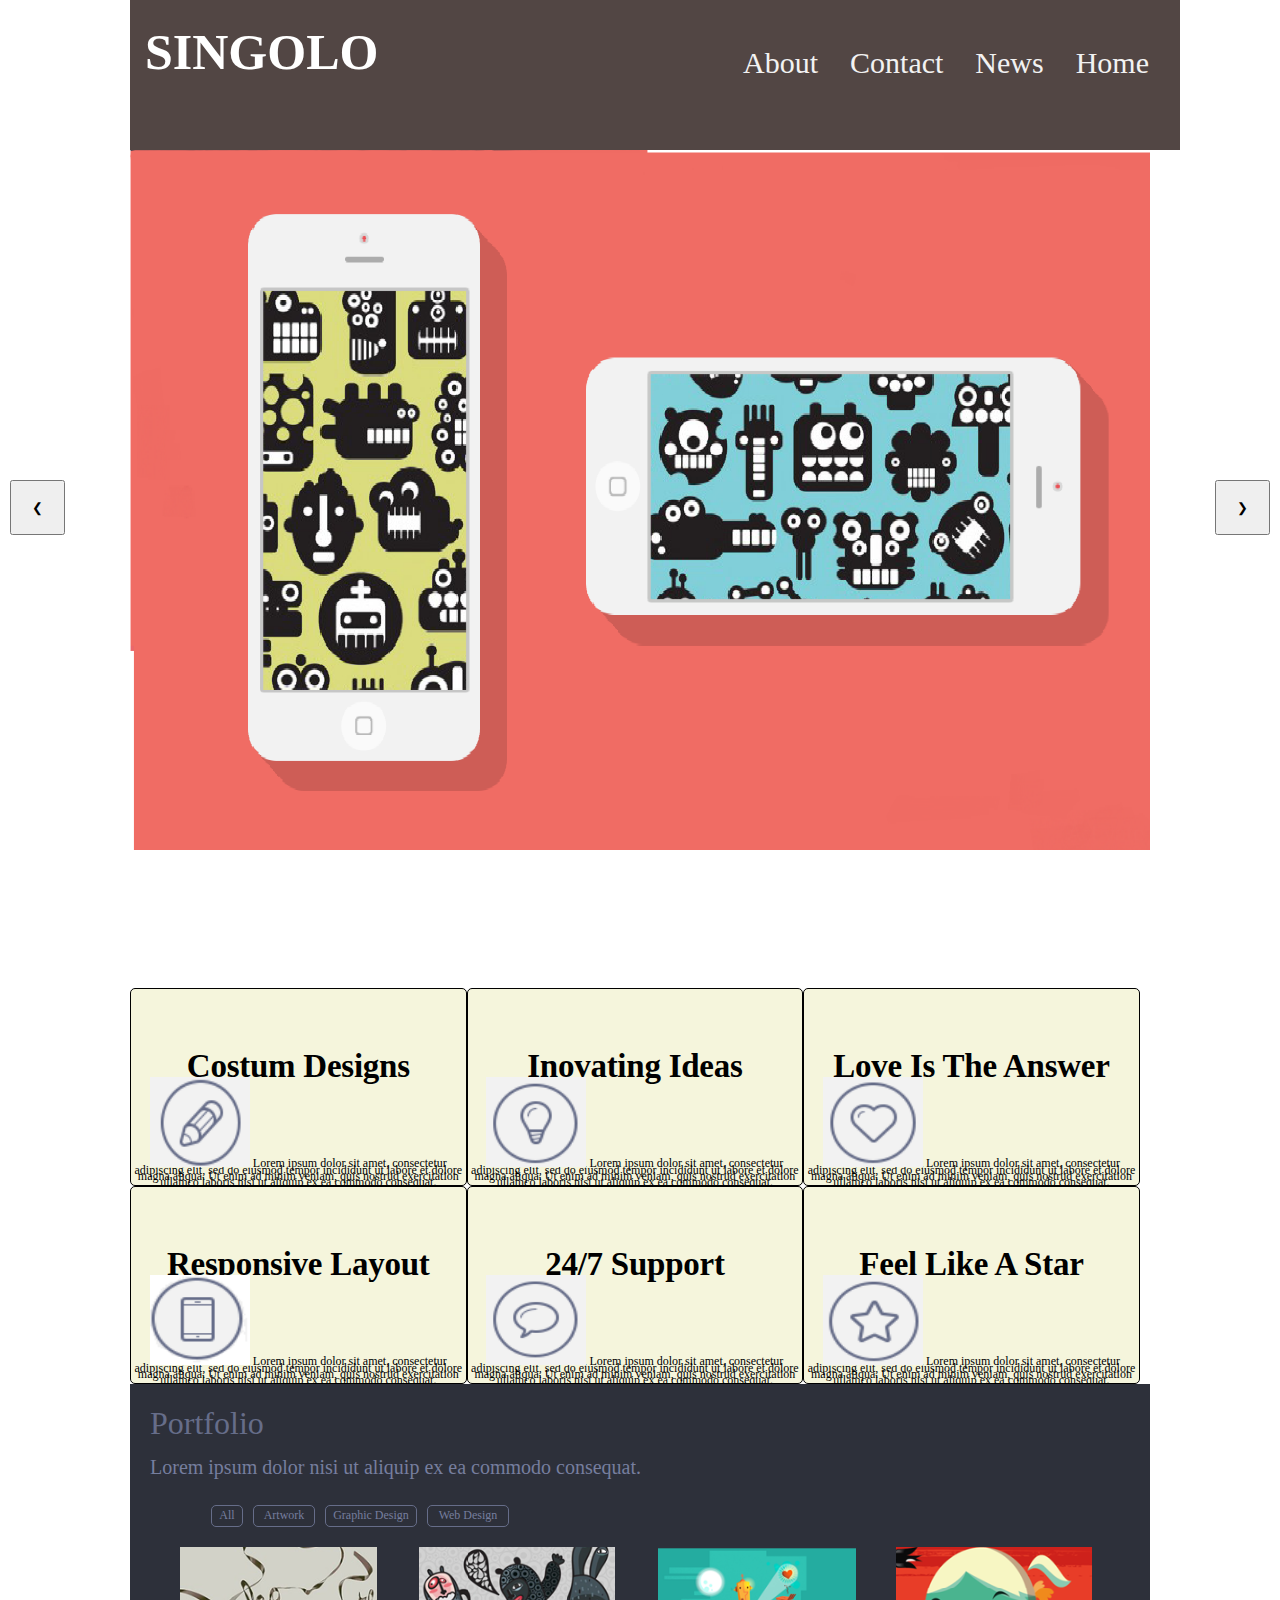
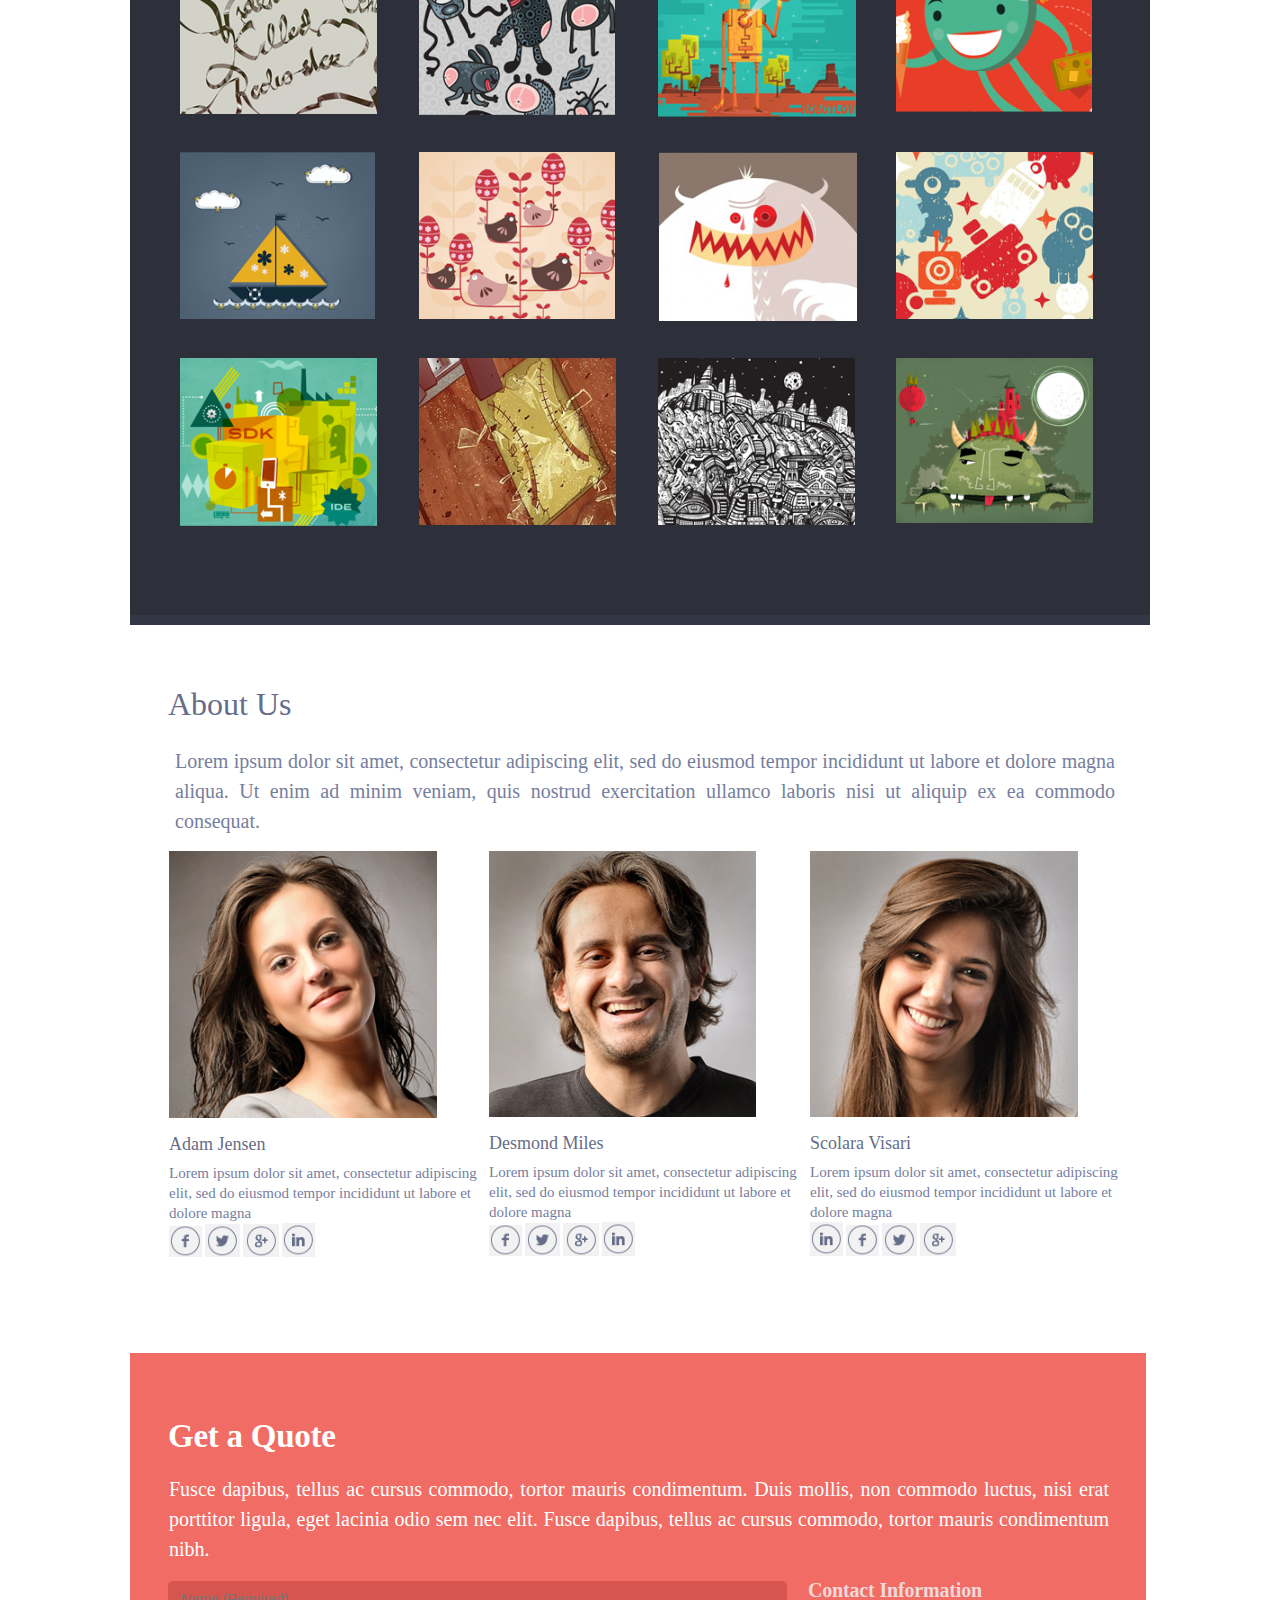
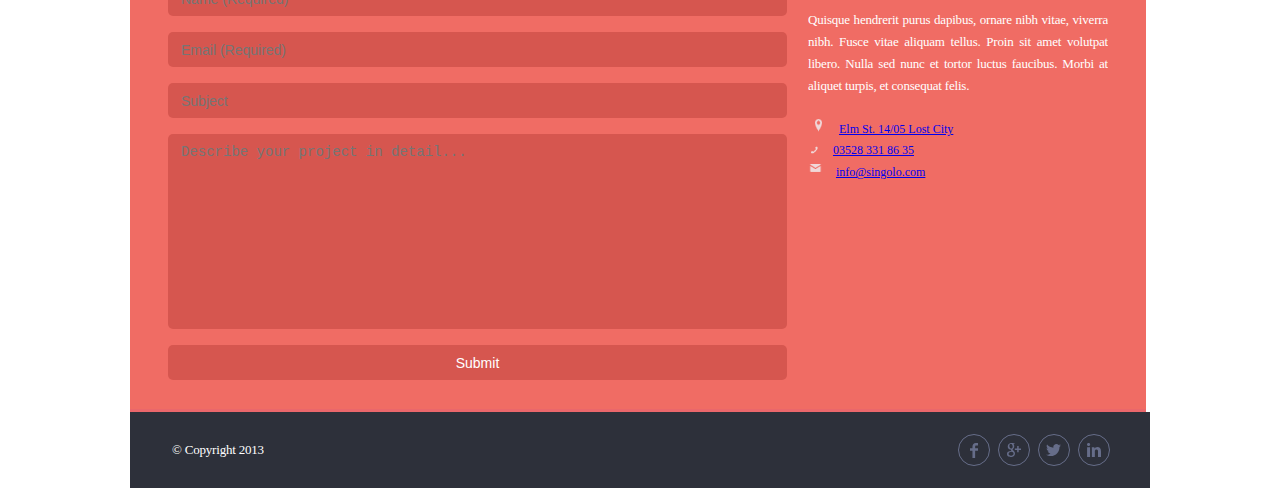
==== index.html @ 3df2d9da "added a singolo3 html and css , and combined all 3" ====
<!DOCTYPE>
<html>
<head>
    <meta charset ="utf-8">
    <link rel="stylesheet" type="text/css" href="styles.css">
</head>
<body>
    <!------------------------------------------------singolo1 html------------------------------------------------------------------->
    <div id="topnav">
        <h1 class="singolo"> SINGOLO</h1>
        <a href="#home">Home</a>
        <a href="#news">News</a>
        <a href="#contact">Contact</a>
        <a href="#about">About</a>
      </div>

      <div id="pic1">
          <img src="assets/Untitled.png" alt="pic1">
      </div>

    </div>


     <button class="left" >&#10094; </button>
     <button class="right" >&#10095; </button>

     <p>
        <h1>Our Services</h1>
        <h3>Lorem ipsum dolor sit amet, consectetur adipiscing elit, sed do eiusmod tempor incididunt ut labore et dolore magna Lorem ipsum dolor sit amet, consectetur adipiscing elit, sed do eiusmod tempor incididunt ut labore et dolore magna aliqua. Ut enim ad minim veniam, quis nostrud exercitation ullamco laboris nisi ut aliquip ex ea commodo consequat. Duis aute irure dolor in reprehenderit in voluptate velit esse cillum dolore eu fugiat nulla pariatur. Excepteur sint occaecat cupidatat non proident, sunt in culpa qui officia deserunt mollit anim id est laborum.aliqua.</h3>
     </p>
     <div class="grid">

        <div class="box a" id="boxa">

            <h2>  Costum Designs</h2>

            <p id="test"> <img src="assets/custom.png" alt="a" class="abc"> Lorem ipsum dolor sit amet, consectetur adipiscing elit, sed do eiusmod tempor incididunt ut labore et dolore magna aliqua. Ut enim ad minim veniam, quis nostrud exercitation ullamco laboris nisi ut aliquip ex ea commodo consequat. </p>

         </div>

        <div class="box b" id="boxb">

            <h2>Inovating Ideas</h2>
            <p> <img src="assets/inovative.png" alt="b"> Lorem ipsum dolor sit amet, consectetur adipiscing elit, sed do eiusmod tempor incididunt ut labore et dolore magna aliqua. Ut enim ad minim veniam, quis nostrud exercitation ullamco laboris nisi ut aliquip ex ea commodo consequat.</p>

        </div>

        <div class="box c" id="boxc">

            <h2>Love Is The Answer</h2>
            <p> <img src="assets/loveIsTheAnswer.png" alt="c"> Lorem ipsum dolor sit amet, consectetur adipiscing elit, sed do eiusmod tempor incididunt ut labore et dolore magna aliqua. Ut enim ad minim veniam, quis nostrud exercitation ullamco laboris nisi ut aliquip ex ea commodo consequat.</p>

        </div>

        <div class="box d" id="boxd">

            <h2>Responsive Layout</h2>
            <p> <img src="assets/responsive.png" alt="d"> Lorem ipsum dolor sit amet, consectetur adipiscing elit, sed do eiusmod tempor incididunt ut labore et dolore magna aliqua. Ut enim ad minim veniam, quis nostrud exercitation ullamco laboris nisi ut aliquip ex ea commodo consequat.</p>

        </div>

        <div class="box e" id="boxe">

            <h2>24/7 Support</h2>
            <p> <img src="assets/support.png" alt="e"> Lorem ipsum dolor sit amet, consectetur adipiscing elit, sed do eiusmod tempor incididunt ut labore et dolore magna aliqua. Ut enim ad minim veniam, quis nostrud exercitation ullamco laboris nisi ut aliquip ex ea commodo consequat.</p>

        </div>

        <div class="box f" id="boxf">

            <h2>Feel Like A Star</h2>
            <p> <img src="assets/feelLikeStar.png" alt="f"> Lorem ipsum dolor sit amet, consectetur adipiscing elit, sed do eiusmod tempor incididunt ut labore et dolore magna aliqua. Ut enim ad minim veniam, quis nostrud exercitation ullamco laboris nisi ut aliquip ex ea commodo consequat.</p>
            <p></p>

         </div>

<!------------------------------ end of singolo1 html--------------------------------------------------------------------------------------------------->


<!---------------------------------singolo2 html-------------------------------------------------------------------------------------------->
    
<div class="main1">
    <div class="PortTitle" id="titles">Portfolio</div>
    <div class="PortText" id="text">Lorem ipsum dolor nisi ut aliquip ex ea commodo consequat.</div>
    <nav class ="Navigation">
        <ul>
            <li ><a href="#" class="All" id="Nav">All</a></li>
            <li ><a href="#" class="Art" id="Nav">Artwork</a></li>
            <li ><a href="#" class="Graphic" id="Nav">Graphic Design</a></li>
            <li ><a href="#" class="WebDesign" id="Nav">Web Design</a></li>
        </ul>	
    </nav>
    
    <div id="MainPictures">
        <img src="assets/videosick.png"/>
        <img src="assets/5wiglydrawings.png"/>
        <img src="assets/robotlov.png"/>
        <img src="assets/bluesmily.png"/>
        <img src="assets/boat.png"/>
        <img src="assets/chickenandegg.png"/>
        <img src="assets/whiteMonster.png"/>
        <img src="assets/wallpicture.png"/>
        <img src="assets/sdkbuilding.png"/>
        <img src="assets/carpet.png"/>
        <img src="assets/blackandwhite.png"/>
        <img src="assets/monsterandmoon.png"/>
    </div>

    <div class="Line">
    
</div>

<div class="AboutUs">
    <div class="AboutUsTitle" id="titles">About Us</div>
    <div class="AboutUsText" id="text">Lorem ipsum dolor sit amet, consectetur adipiscing elit, sed do eiusmod tempor incididunt ut labore et dolore magna aliqua. Ut enim ad minim veniam, quis nostrud exercitation ullamco laboris nisi ut aliquip ex ea commodo consequat.</div>
    <div class="AboutUsColum">
        <div class="column">
        
            <div>
                <img src="assets/girlleft.png"/>
            </div>
            
            <div class="PeopleName">Adam Jensen</div>
            <div id = "captions">Lorem ipsum dolor sit amet, consectetur adipiscing <br> elit, sed do eiusmod tempor incididunt ut labore et <br> dolore magna</div>
            <div>
                <a href="#"><img src="assets/faceb.png"></a>
                <a href="#"><img src="assets/tweeter.png"></a>
                <a href="#"><img src="assets/gplus.png"></a>
                <a href="#"><img src="assets/in.png"></a>
            </div>
        </div>
        
        <div class="column">
        
            <div>
                <img src="assets/guymiddle.png"/>
            </div>
            <div class="PeopleName">Desmond Miles</div>
            <div id = "captions">Lorem ipsum dolor sit amet, consectetur adipiscing <br> elit, sed do eiusmod tempor incididunt ut labore et <br> dolore magna</div>
            <div>
                <a href="#"><img src="assets/faceb.png"></a>
                <a href="#"><img src="assets/tweeter.png"></a>
                <a href="#"><img src="assets/gplus.png"></a>
                <a href="#"><img src="assets/in.png"></a>
            </div>
        </div>
        
        <div class="column">
            <div>
                <img src="assets/girlright.png"/>
            </div>
            <div class="PeopleName">Scolara Visari</div>
            <div id = "captions">Lorem ipsum dolor sit amet, consectetur adipiscing <br> elit, sed do eiusmod tempor incididunt ut labore et <br> dolore magna</div>
            <div>
                <a href="#"><img src="assets/in.png"></a>
                <a href="#"><img src="assets/faceb.png"></a>
                <a href="#"><img src="assets/tweeter.png"></a>
                <a href="#"><img src="assets/gplus.png"></a>
            </div>
        </div>
    </div>

</div>

<!------------------------------------------------------ end of singolo2 html----------------------------------------------------------------------->

<!---------------------------------------------------------singolo3 html--------------------------------------------------------------------------->


<section class="section1_contact" id="section1">

    <h2 id="services">Get a Quote</h2>

    <p class="introduction">Fusce dapibus, tellus ac cursus commodo, tortor mauris condimentum. Duis mollis, non commodo luctus, nisi erat porttitor ligula, eget lacinia odio sem nec elit. Fusce dapibus, tellus ac cursus commodo, tortor mauris condimentum nibh.</p>
    
    <div id="container">

        <form action="#" method="post" id="container">

            <input class="form_element" type="text"  name="name" placeholder="Name (Required)" required pattern="[A-Z][A-Za-z]+">
            
            <input class="form_element" type="email"  name="mail" placeholder="Email (Required)" required>
            
            <input class="form_element" type="text"  name="subject" placeholder="Subject">
           
            <textarea class="form_element" id="form_textarea" name="details" id="client_details" cols="30" rows="10" placeholder="Describe your project in detail..."></textarea>
           
            <input class="form_element" type="submit"  name="submit" value="Submit">
        
        </form>

        <div class="container_contact" id="container">
           
            <h3>Contact Information</h3>
           
            <p class ="text">Quisque hendrerit purus dapibus, ornare nibh vitae, viverra nibh. Fusce vitae aliquam tellus. Proin sit amet volutpat libero. Nulla sed nunc et tortor luctus faucibus. Morbi at aliquet turpis, et consequat felis.</p>
           
            <div class="contact">
           
                <div class="location">                        
           
                    <img src="assets/location.png" alt="loc" width="7" id="icon">
           
                    <span id="text_contact" class ="text_location"><a href="#">Elm St. 14/05 Lost City</a></span>
           
                </div>
           
                <div>                       
           
                    <img id="phone_cont" src="assets/phone.png" alt="phonecontact" width="11" id="icon">
           
                    <span id="text_contact" class ="text_phone"><a href="tel:03528 331 86 35">03528 331 86 35</a></span>                        
           
                </div>
           
                <div>                        
           
                    <img src="assets/mail.png" alt="mail" width="13" id="icon">
           
                    <span id ="text_contact"><a href="mailto:info@singolo.com">info@singolo.com</a></span>
           
                </div>
           
            </div>
        
        </div>  

    </div>            

</section>

<footer>

    <div class="container_footer" id="container">

        <p class ="text">&#169; Copyright 2013</p>

        <div class="container_media_footer" id="container">

            <div class="media_round round_facebook">

                <a href="#"><img class="facebook" src="assets/facebooklogo.svg" alt="facebook" width="8"></a>

            </div> 

            <div class="media_round round_google">

                <a href="#"><img class="google" src="assets/gpluslogo.svg" alt="google" width="14"></a>

            </div>

            <div class="media_round round_twitter">

                <a href="#"><img class="twitter" src="assets/twitterlogo.svg" alt="twitter" width="15"></a>

            </div>

            <div class="media_round round_linkedin" >

                <a href="#"><img class="linkedin" src="assets/linkedinlogo.svg" alt="linkedin" width="14"></a>

            </div>

        </div>
</div>                    

</footer>
 <!--------------------------------------------------------end of singolo3 html --------------------------------------------------------------------------->
</body>
</html>
---- styles.css ----
/*---------------------------------------------------------Singolo1 css-------------------------------------------------------------*/
#topnav {
    background-color:  #524644;
    width: 100%;
    height: 150px;
    padding-left: 15px;
    padding-right: 15px;

  }
.singolo {
    display: inline-flex;
    color: white;
    font-size: 50px;
    padding-top: 15px;
  }

#topnav a {
    float: right;
    color: #f2f2f2;
    text-align: center;
    padding: 14px 16px;
    text-decoration: none;
    font-size: 30px;
    padding-top: 60px;

  }
  
#topnav a:hover {
    color: #D77A3A;
    height: 72px;
  }
 
  #topnav a.active {
    background-color: #4CAF50;
    color: white;
  }

  #pic1 img{
    width: 100%;
    height: 700px;
    margin: none;
    padding-top: 0px;
  }

  .right {
    position: absolute;
    right: 10px;
    top: 480px;
    width: 55px;
    height: 55px;
  }

  .left {
    position: absolute;
    left: 10px;
    top: 480px;
    width: 55px;
    height: 55px;
  }

  .left a:hover{
    background-color: tomato;
  }

  .grid {
    width: 100%;
    height: 500px;
    display: grid;
    grid-template-columns: 33% 33% 33%;
  }
  
  .box {
    background-color: beige;
    color: black;
    border-radius: 5px;
    border: 1px solid black;
    text-align: center;
  }

  #boxa img {
    width: 100px;
    height: 90px;
    position: relative;
  }

  #boxb img {
    width: 100px;
    height: 90px;
    position: relative;
  }
  #boxc img {
    width: 100px;
    height: 90px;
    position: relative;
  }
   
  #boxd img {
    width: 100px;
    height: 90px;
    position: relative;
  }

  #boxe img {
    width: 100px;
    height: 90px;
    position: relative;
  }

  #boxf img {
    width: 100px;
    height: 90px;
    position: relative;
  }
  
  #boxa p{
    display: inline-block;
  }
  #boxb p{
    display: inline-block;
  }
  #boxc p{
    display: inline-block;
  }
  #boxd p{
    display: inline-block;
  }
  #boxe p{
    display: inline-block;
  }
  #boxf p{
    display: inline-block;
  }

  /* ---------------------------------------------------------------End of singolo1 css-------------------------------------------- */

  /*------------------------------------------------------------singolo2 css--------------------------------------------------------*/

  
body {
	margin: auto;
	width: 1020px;
}
.main1 {
	margin: auto;
    background-color: #2d303a;
	height: 850px;
}
#titles {
	line-height: 18px;
	color: #666d89;
	text-align: left;
	font-size: 32px;
}
#text {
	line-height: 30px;
	height: 41px;
	text-align: justify;
	font-size: 20px;
	color: #767e9e;
	width: 940px;
}
#nav {
    margin-right: 10px;
	height: 20px;
	color: #767e9e;
    border: 1px solid #666d89;
    text-decoration: none;
	float: left;
	text-align: center;
    border-radius: 5px;
}
.PortText {
    padding-left: 20px;
	padding-top: 20px;
}
.Navigation {
	padding-left: 41px;
	font-size: 12px;
	line-height: 19px;
}
.All {
	width: 30px;
}
.WebDesign {
	width: 80px;
}
.Graphic {
	width: 90px;	
}
.Art {
	width: 60px;
}
li {
	list-style-type: none;
	display: inline;
}	
.PortTitle {
    padding-left: 20px;
    padding-top: 30px;
}
#MainPictures {
    display: grid;
    grid-column-gap: 15px;
    padding-left: 50px;
	width: 940px;
    height: 601px;
    grid-template-rows: 1fr 1fr 1fr;
    padding-top: 20px;
	overflow: hidden;
    grid-template-columns: 1fr 1fr 1fr 1fr;
    grid-row-gap: 15px;
}
.Line {
	width: 1020px;
    margin-top: 67px;
	background-color: #323746;
	border: 0px;
    height: 10px;
}
#captions {
	text-align: justify;
	font-size: 15px;
	color: #767e9e;
    padding-top: 10px; 
	line-height: 20px;
}
.AboutUs {
    height: 728px;
	width: 1020px;
	margin: auto;
	background-color: white;
}
.AboutUsTitle {
    padding-top: 70px;
    padding-left: 38px;
	padding-bottom: 13px;
}
.AboutUsText {
	padding-top: 20px;
	padding-left: 45px;
}
.AboutUsColum {
    padding-top: 64px;
    margin-left: 39px;
    grid-template-columns: 320px 321px 320px;
    height: 450px;
    display: grid;
}
.PeopleName {
	padding-top: 17px;
	text-align: left;
	color: #666d89;
	font-size: 18px;
    line-height: 18px;
    overflow: hidden; 
}
.Line {
	margin-top: 67px;
    height: 10px;
    width: 1020px;
	background-color: #323746;
	border: 0px;
}
/*------------------------------------------------------------end of singolo2 css------------------------------------------------------------------------------*/

/*-------------------------------------------------------------singolo3 css ------------------------------------------------------------------------------------*/

body {
  text-align: left;
  margin: 0 auto;
  width: 1020px;
  line-height: 6px;
  font-size: 12px;
  color: #ffffff;
}

#container {
  display: flex;
  flex-direction: row;
  flex-wrap: wrap;
  align-items: center;
}


#section1 {
  background-color: #f06c64;
  border-bottom: 3px solid #ea676b;
}

.section1_contact {
  padding: 3px 28px;    
  width: 960px;
  height: 650px;
}

.introduction {
  font-size: 20px;
  width: 940px;
  overflow: hidden;    
  padding: 27px 11px 50px 11px;
  height: 57px;
  text-align: justify;
  line-height: 30px;
}

h2 {
  margin: 0px;
  padding: 67px 10px 0px 10px;
  font-size: 33px;
  line-height: 21px;
  letter-spacing: -0.25px;
}

.section1_contact>h2 {    
  padding-top: 70px;
  color: white;
  
}

.section1_contact>.introduction {
  color: white;
  padding-bottom: 50px;
}

h3 {
  margin: 0px;
  padding-bottom: 10px;
  font-size: 20px;
  line-height: 18px;    
  letter-spacing: -0.15px;
}

form {
  width: calc(100%/3*2);
}

.form_element {
  width: 100%;
  height: 35px;
  margin: 0px 11px 16px 10px;
  padding: 0 13px;
  background-color: #d6564f;
  font-size: 14px;
  line-height: 22px;
  color: white;
  border-radius: 5px;
  border: #d6564f;
  box-shadow:none;
}

#form_textarea {
  height: 195px;
  padding-top: 7px;
  resize: none;  
  color: white;  
}

.container_contact {
  align-self: flex-start;    
  width: calc(100%/3);
  justify-content: left;   
}

.container_contact>h3 {
  letter-spacing: -0.17px;    
  margin: 0 10px;
  color: #f0d8d9;
}

p {
  margin: 0px;
}

.text {
  font-size: 13px;
  overflow: auto;
  letter-spacing: -0.1px;
  text-align: justify;
  height: 90px; 
  line-height: 21px;
  
}

.container_contact>.text {
  color: white;
  line-height: 22px;
  letter-spacing: -0.20px;
  margin: 0 10px 18px 10px;
}

.contact {    
  margin: 0 10px;
  line-height: 21px;
  
}

#icon {
  width: 15px;
  height: 15px;
}

.location {
  margin: 1px 0px 0px 3px;
}

#text_contact {
  color: white;
  margin: 0 10px;
  font-size: 12px;
  line-height: 21px;   
  letter-spacing: 0px;
}

.text_location {
  margin: 0px 0px 3px 11px;
}

#phone_cont {
  margin-left: 1px;
}

.text_phone {
  margin: 0px 0px 3px 9px;
}

#mail_cont {
  margin-top: px;
}


.container_footer {
  padding: 0px 30px;
  width: 960px;
  justify-content: space-between;   
  height: 76px;
  background-color: #2d303a;
}

.container_footer>.text {
  letter-spacing: -0.2px;   
  height: 18px;
  line-height: 18px;
  padding-left: 12px;
}

.container_media_footer {
  padding-right: 10px;
  padding-bottom: 14px;
}

.media_round {
  width: 30px;
  height: 30px;
  margin: 14px 0px 0px 10px;
  border-radius: 22px;    
  border: 1px solid #666d89;
}

.container_media_footer>.media_round:hover {
  cursor: pointer;
  background-color:#f2f2f2;                   
}

.round_facebook {
  margin: 14px 0px 0px 11px;
}

.round_google {
  margin: 14px 0px 0px 8px;
}

.round_twitter {
  margin: 14px 0px 0px 8px;
}

.round_linkedin {
  margin: 14px 0px 0px 8px;
}

.round_facebook_size {
  margin: 14px 0px 0px 10px;
}

.facebook {    
 padding: 8px 0px 0px 11px; 
    
}

.google {    
  padding: 8px 0px 0px 8px; 
     
}

.twitter {    
  padding: 9px 0px 0px 7px; 
     
}

.linkedin {    
  padding: 8px 0px 0px 8px; 
     
}

/*------------------------------------------------------------singolo3 css------------------------------------------------------------------------------*/
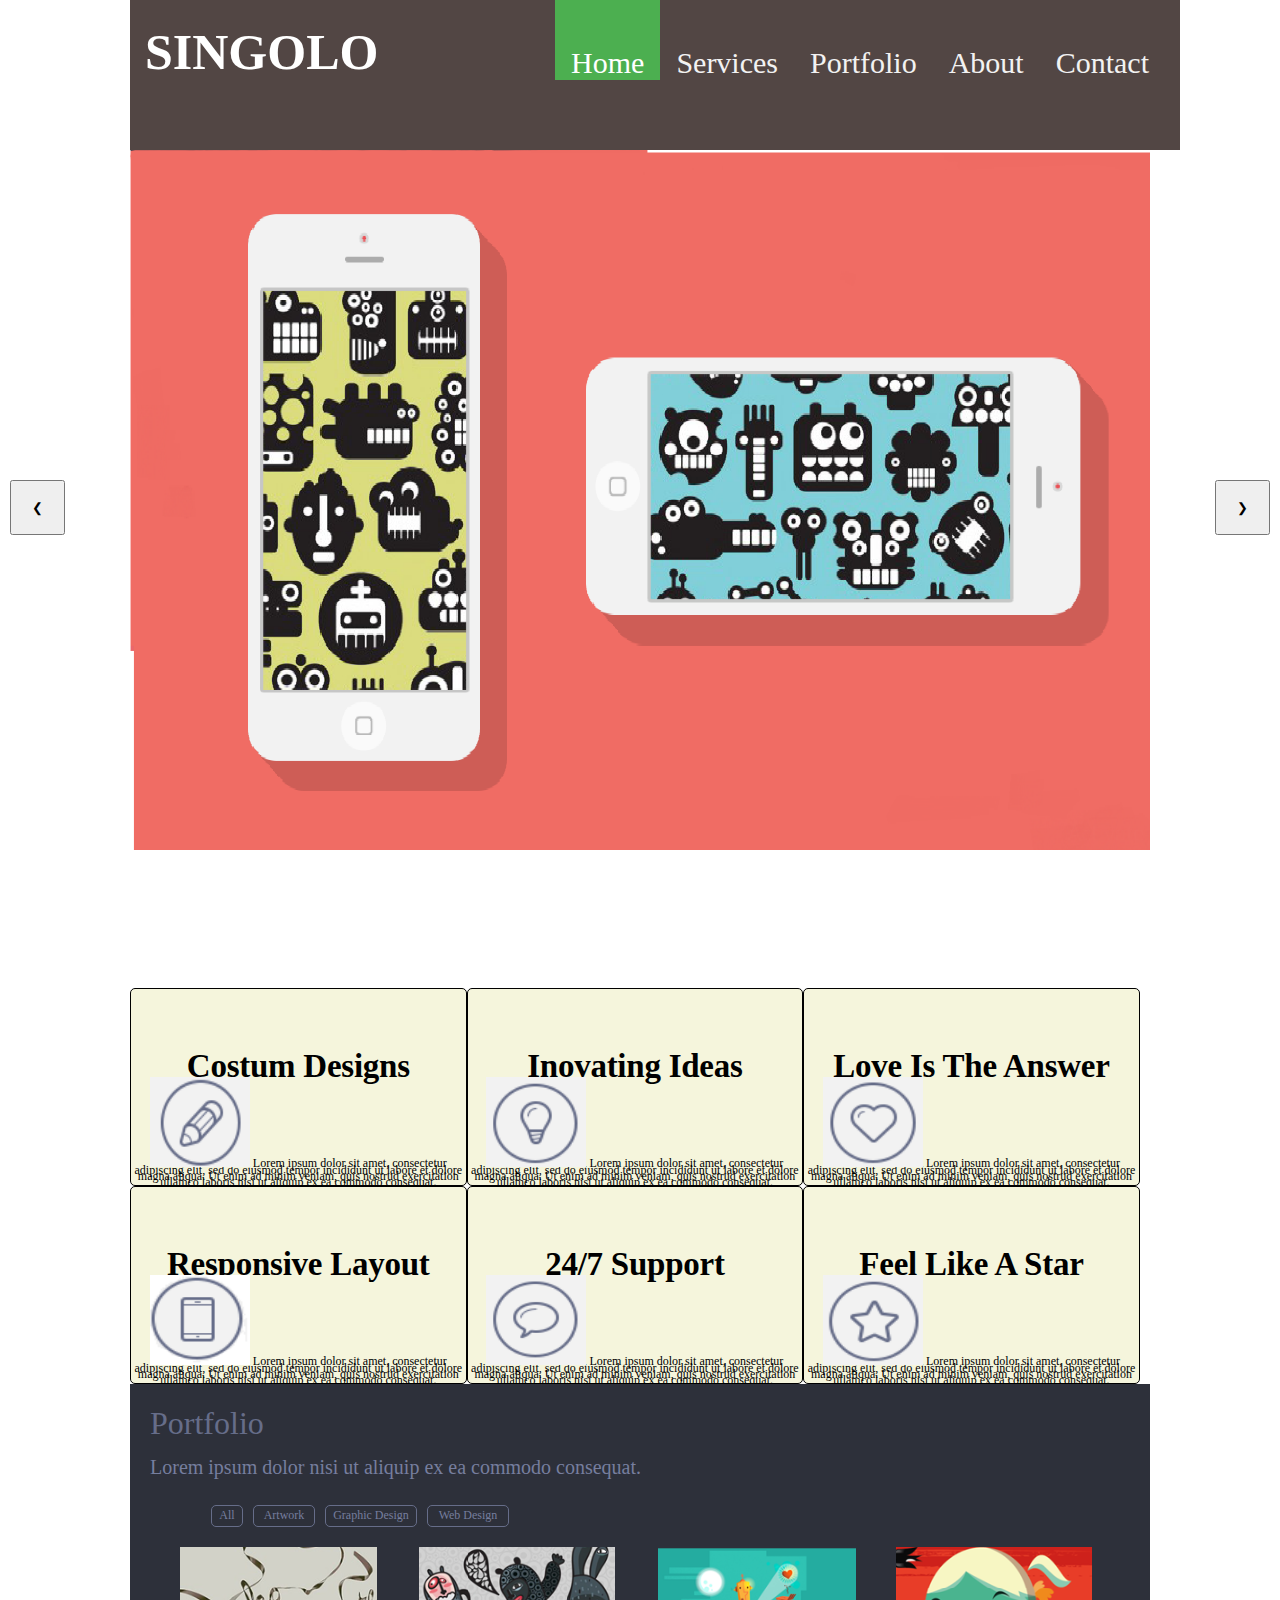
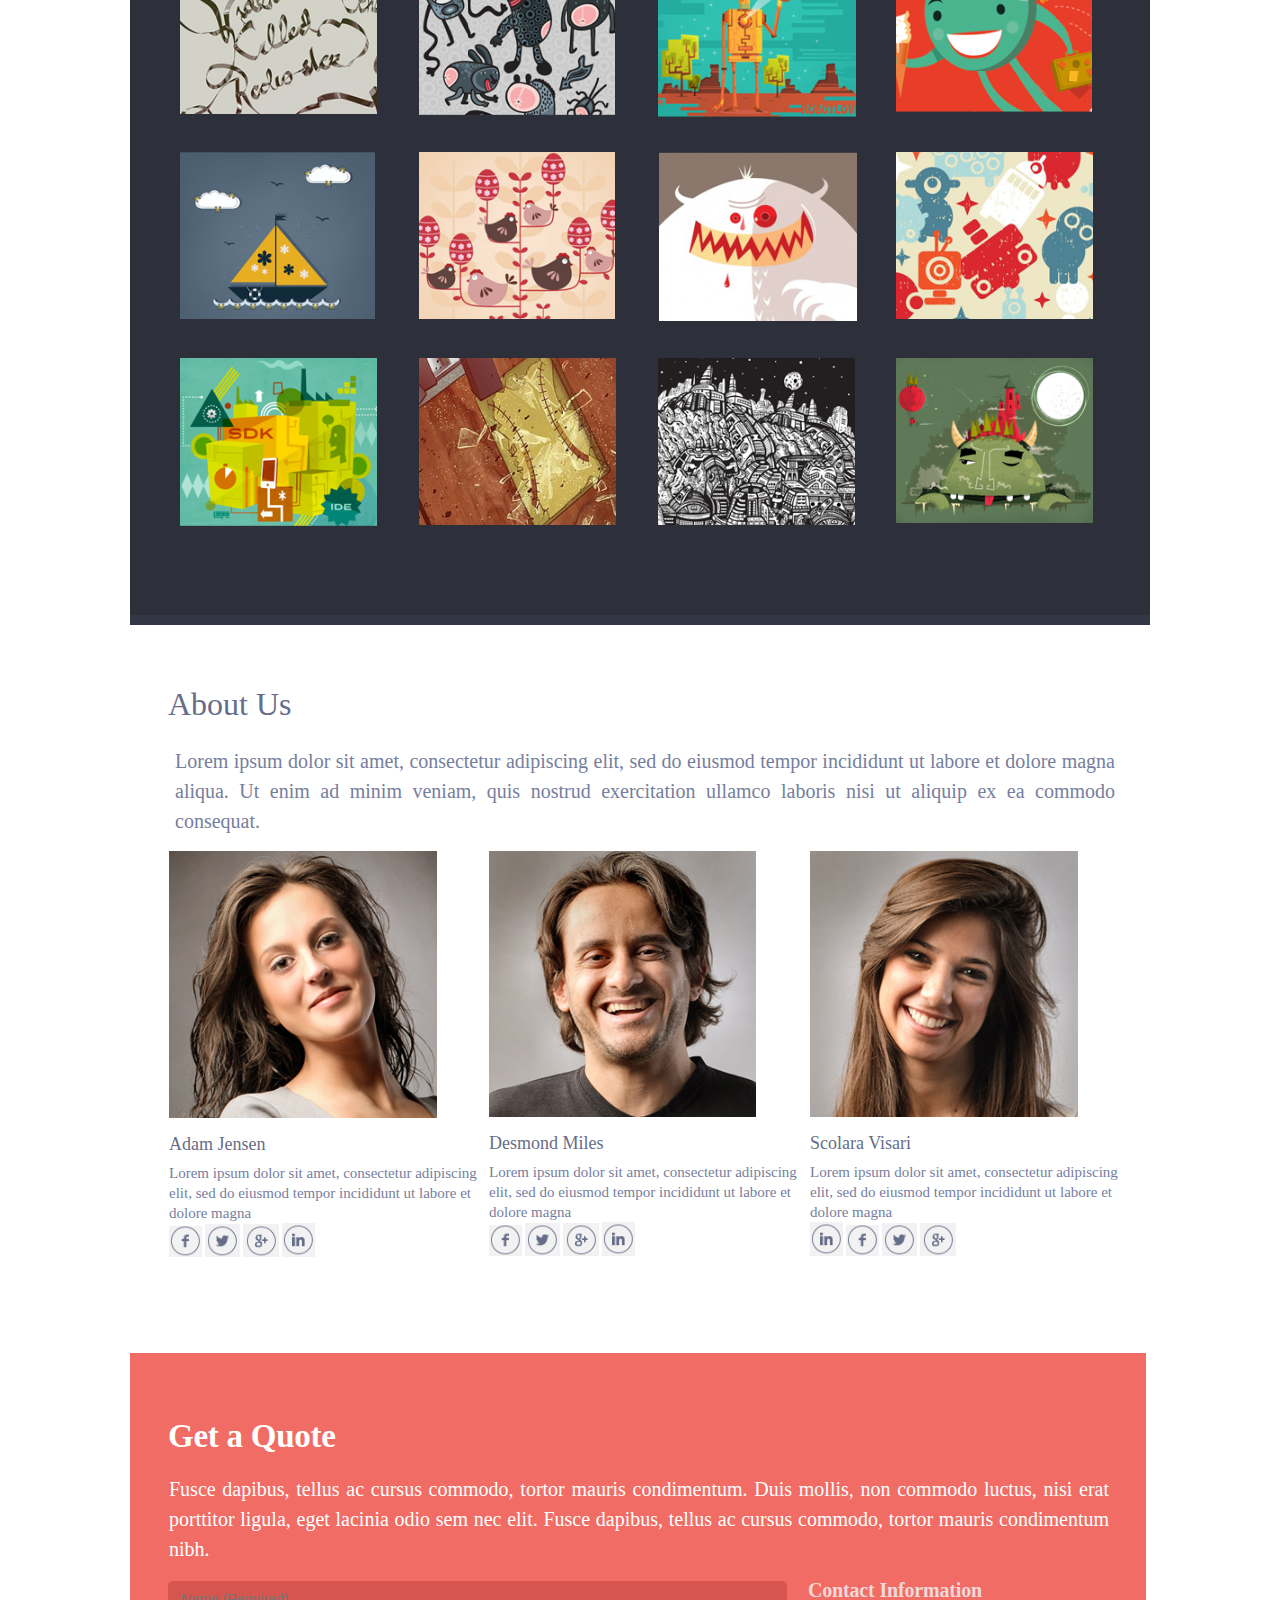
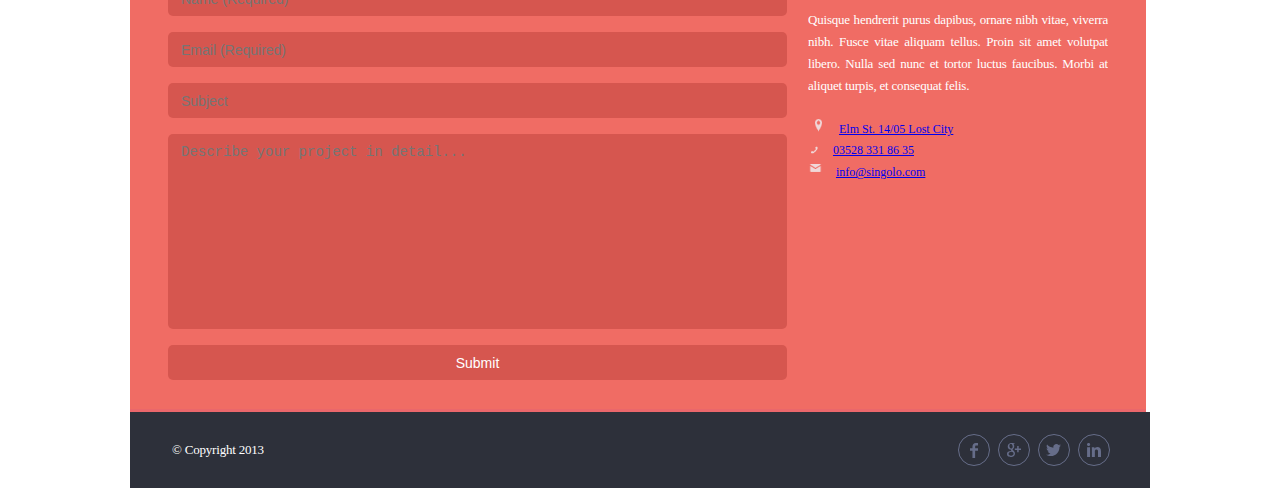
==== commit c78cbc4c: "tryig to integrate js" ====
--- a/index.html
+++ b/index.html
@@ -6,28 +6,36 @@
 </head>
 <body>
     <!------------------------------------------------singolo1 html------------------------------------------------------------------->
-    <div id="topnav">
+    <div id="topnav" class="topnav">
         <h1 class="singolo"> SINGOLO</h1>
-        <a href="#home">Home</a>
-        <a href="#news">News</a>
-        <a href="#contact">Contact</a>
+        <a href="#ContactUs">Contact</a>
         <a href="#about">About</a>
-      </div>
-
-      <div id="pic1">
-          <img src="assets/Untitled.png" alt="pic1">
-      </div>
-
-    </div>
-
-
-     <button class="left" >&#10094; </button>
-     <button class="right" >&#10095; </button>
-
-     <p>
-        <h1>Our Services</h1>
+        <a href="#portfolio">Portfolio</a>
+        <a href="#service">Services</a>
+        <a href="#home" class="active">Home</a>
+
+    </div>
+
+    <div id="home" class=" slider home">
+
+         <div id="pic1" class="img1">
+             <img src="assets/Untitled.png" alt="pic1" id="img1"> 
+         </div>
+
+     <button class="arrow left" id="button1"> &#10094; </button>
+     <button class="arrow right" id="button1"> &#10095; </button>
+
+    </div>
+
+    <div id="slide2" class="img2">
+        <img src="assets/slide2.png" alt="slide2" id="img2">
+    </div>
+
+
+     <section id="ourSer">
+        <h1 id="service">Our Services</h1>
         <h3>Lorem ipsum dolor sit amet, consectetur adipiscing elit, sed do eiusmod tempor incididunt ut labore et dolore magna Lorem ipsum dolor sit amet, consectetur adipiscing elit, sed do eiusmod tempor incididunt ut labore et dolore magna aliqua. Ut enim ad minim veniam, quis nostrud exercitation ullamco laboris nisi ut aliquip ex ea commodo consequat. Duis aute irure dolor in reprehenderit in voluptate velit esse cillum dolore eu fugiat nulla pariatur. Excepteur sint occaecat cupidatat non proident, sunt in culpa qui officia deserunt mollit anim id est laborum.aliqua.</h3>
-     </p>
+     </section>
      <div class="grid">
 
         <div class="box a" id="boxa">
@@ -79,12 +87,12 @@
 
 <!---------------------------------singolo2 html-------------------------------------------------------------------------------------------->
     
-<div class="main1">
+<div class="main1" id="portfolio">
     <div class="PortTitle" id="titles">Portfolio</div>
     <div class="PortText" id="text">Lorem ipsum dolor nisi ut aliquip ex ea commodo consequat.</div>
-    <nav class ="Navigation">
+    <nav class ="Navigation" id="navi">
         <ul>
-            <li ><a href="#" class="All" id="Nav">All</a></li>
+            <li ><a href="#" class="All selected" id="Nav">All</a></li>
             <li ><a href="#" class="Art" id="Nav">Artwork</a></li>
             <li ><a href="#" class="Graphic" id="Nav">Graphic Design</a></li>
             <li ><a href="#" class="WebDesign" id="Nav">Web Design</a></li>
@@ -110,7 +118,7 @@
     
 </div>
 
-<div class="AboutUs">
+<div class="AboutUs" id="about">
     <div class="AboutUsTitle" id="titles">About Us</div>
     <div class="AboutUsText" id="text">Lorem ipsum dolor sit amet, consectetur adipiscing elit, sed do eiusmod tempor incididunt ut labore et dolore magna aliqua. Ut enim ad minim veniam, quis nostrud exercitation ullamco laboris nisi ut aliquip ex ea commodo consequat.</div>
     <div class="AboutUsColum">
@@ -168,12 +176,13 @@
 
 
 <section class="section1_contact" id="section1">
-
-    <h2 id="services">Get a Quote</h2>
+    <div id="ContactUs" class="ContactUs"></div>
+
+    <h2 id="services" >Get a Quote</h2>
 
     <p class="introduction">Fusce dapibus, tellus ac cursus commodo, tortor mauris condimentum. Duis mollis, non commodo luctus, nisi erat porttitor ligula, eget lacinia odio sem nec elit. Fusce dapibus, tellus ac cursus commodo, tortor mauris condimentum nibh.</p>
     
-    <div id="container">
+    <div id="container" id="ContactUs">
 
         <form action="#" method="post" id="container">
 
@@ -264,6 +273,8 @@
         </div>
 </div>                    
 
+<script src="script.js"></script>
+
 </footer>
  <!--------------------------------------------------------end of singolo3 html --------------------------------------------------------------------------->
 </body>
--- a/styles.css
+++ b/styles.css
@@ -5,13 +5,29 @@
     height: 150px;
     padding-left: 15px;
     padding-right: 15px;
-
-  }
+    position: sticky;
+  }
+  .bordered {
+    border: 5px solid #F06C64;
+  }
+
+#topnav a.active{
+color: violet;
+}
+
+.topnav a:not(.active):hover {
+  cursor: pointer;
+}
+
 .singolo {
     display: inline-flex;
     color: white;
     font-size: 50px;
     padding-top: 15px;
+  }
+  
+  .courser{
+    color: black;
   }
 
 #topnav a {
@@ -36,10 +52,16 @@
   }
 
   #pic1 img{
-    width: 100%;
+    width: 1020px;
     height: 700px;
     margin: none;
     padding-top: 0px;
+    display: flex;
+  
+  }
+
+  #slide2 img{
+    display: none;
   }
 
   .right {
@@ -501,4 +523,6 @@
      
 }
 
-/*------------------------------------------------------------singolo3 css------------------------------------------------------------------------------*/+/*------------------------------------------------------------singolo3 css------------------------------------------------------------------------------*/
+
+/*-----------------------------------------------------------testing for singolo dom--------------------------------------------------------------------*/
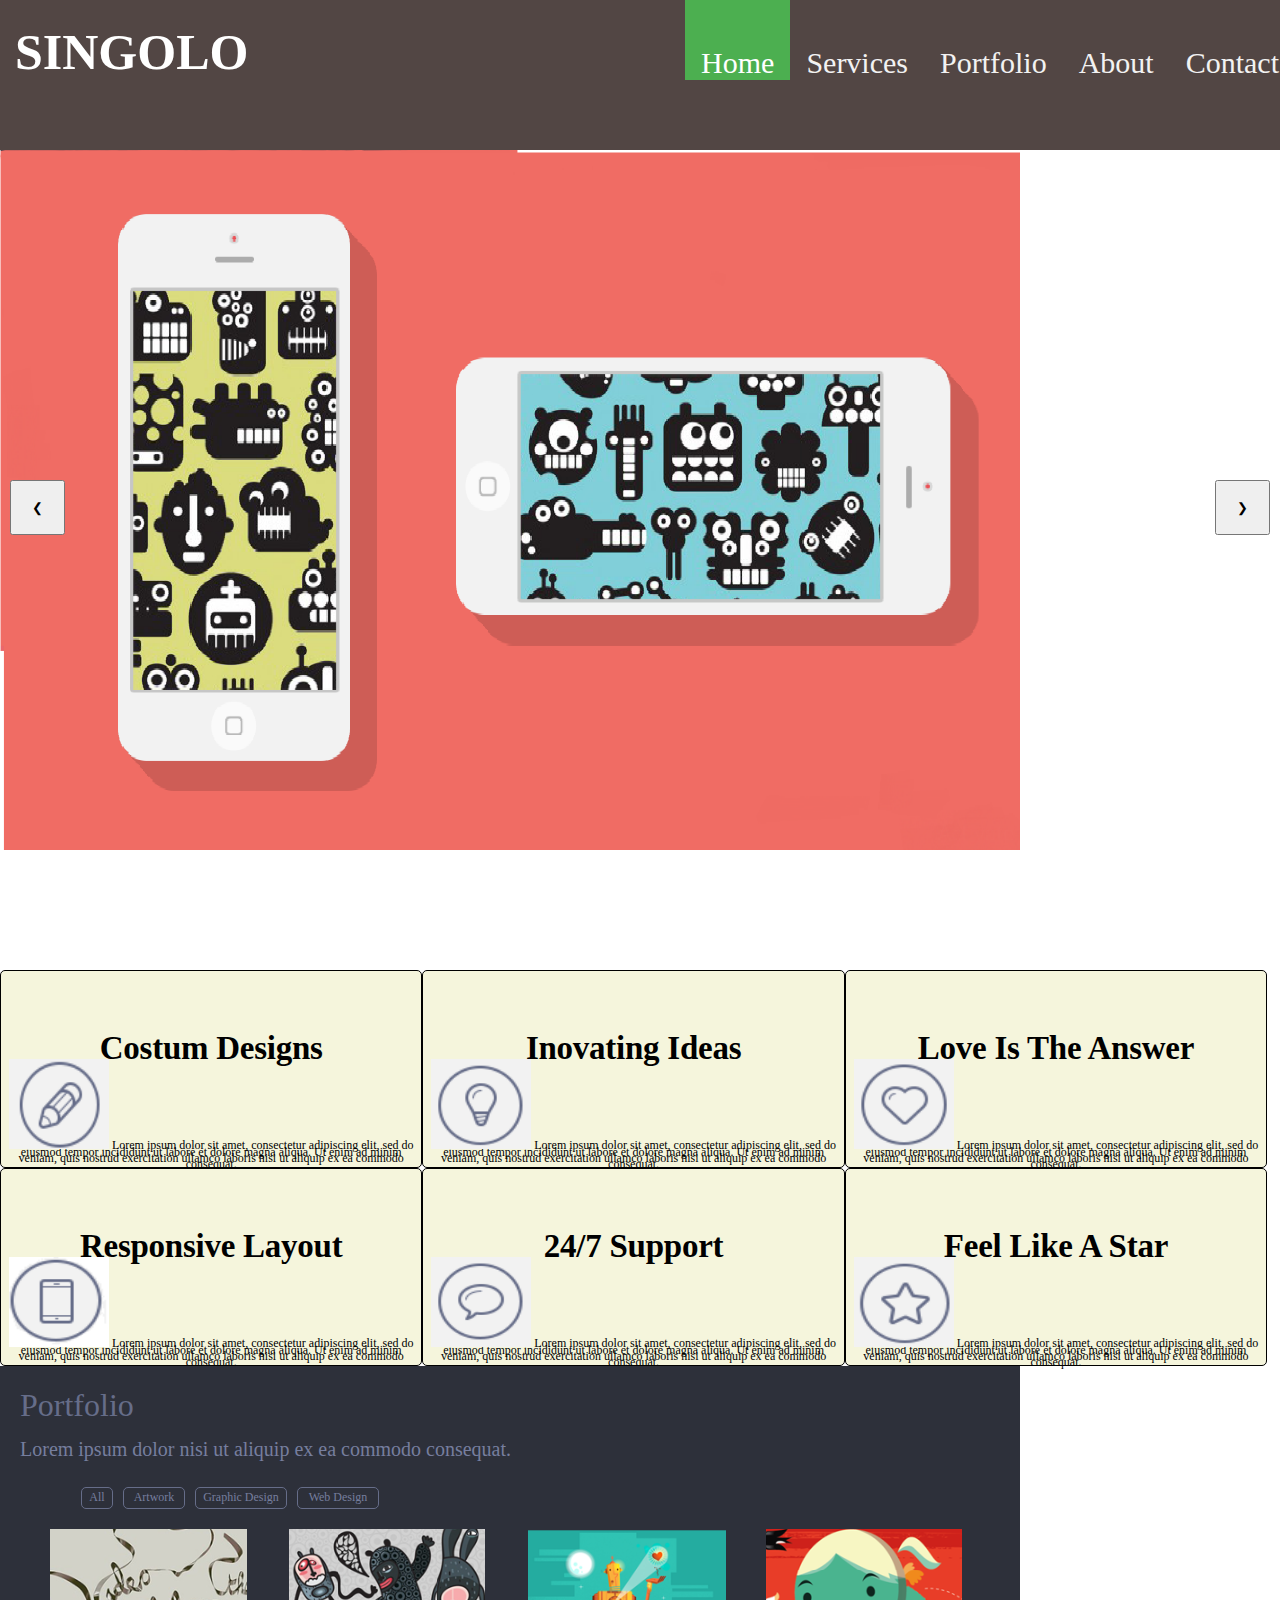
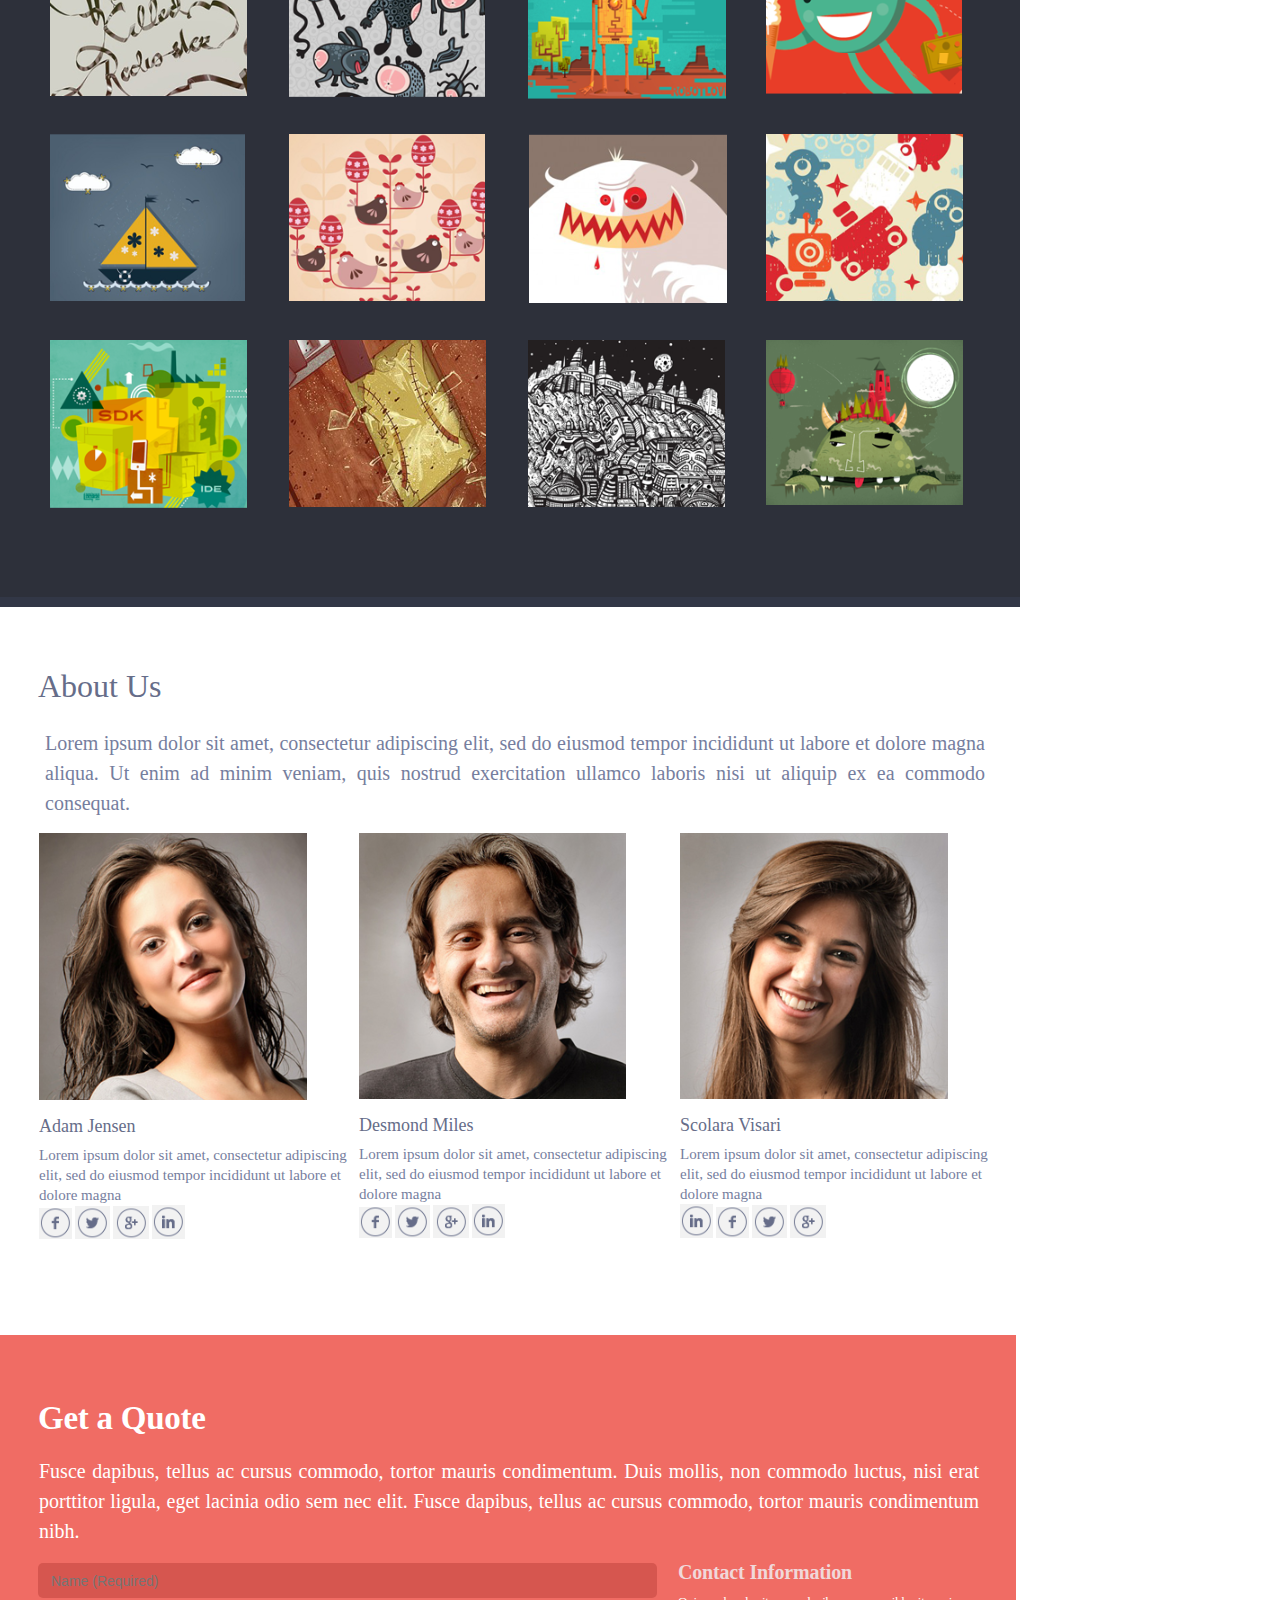
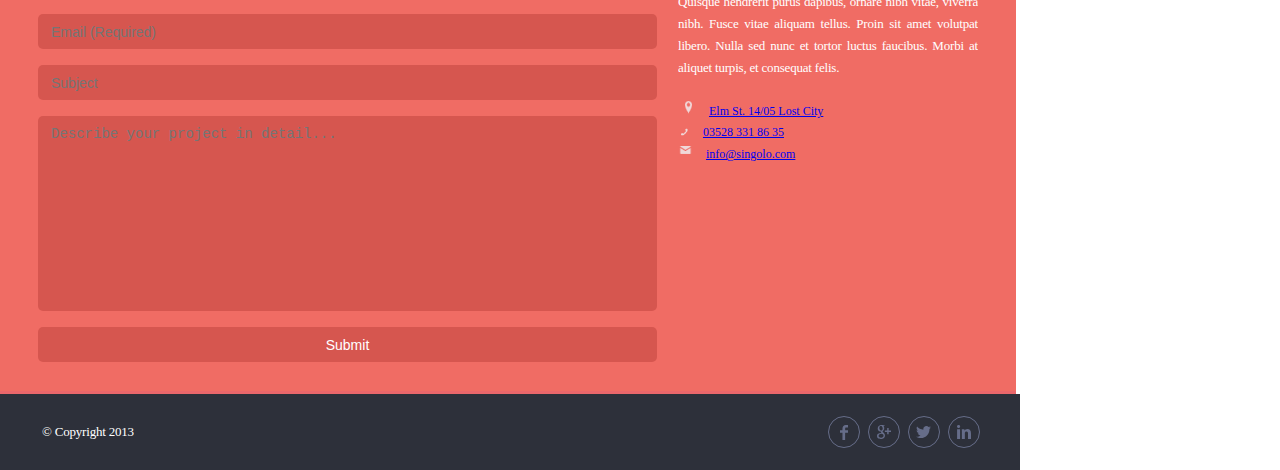
==== commit ef6bc7ce: "added new files" ====
--- a/index.html
+++ b/index.html
@@ -1,281 +1,284 @@
-<!DOCTYPE>
-<html>
-<head>
-    <meta charset ="utf-8">
-    <link rel="stylesheet" type="text/css" href="styles.css">
-</head>
-<body>
-    <!------------------------------------------------singolo1 html------------------------------------------------------------------->
-    <div id="topnav" class="topnav">
-        <h1 class="singolo"> SINGOLO</h1>
-        <a href="#ContactUs">Contact</a>
-        <a href="#about">About</a>
-        <a href="#portfolio">Portfolio</a>
-        <a href="#service">Services</a>
-        <a href="#home" class="active">Home</a>
-
-    </div>
-
-    <div id="home" class=" slider home">
-
-         <div id="pic1" class="img1">
-             <img src="assets/Untitled.png" alt="pic1" id="img1"> 
-         </div>
-
-     <button class="arrow left" id="button1"> &#10094; </button>
-     <button class="arrow right" id="button1"> &#10095; </button>
-
-    </div>
-
-    <div id="slide2" class="img2">
-        <img src="assets/slide2.png" alt="slide2" id="img2">
-    </div>
-
-
-     <section id="ourSer">
-        <h1 id="service">Our Services</h1>
-        <h3>Lorem ipsum dolor sit amet, consectetur adipiscing elit, sed do eiusmod tempor incididunt ut labore et dolore magna Lorem ipsum dolor sit amet, consectetur adipiscing elit, sed do eiusmod tempor incididunt ut labore et dolore magna aliqua. Ut enim ad minim veniam, quis nostrud exercitation ullamco laboris nisi ut aliquip ex ea commodo consequat. Duis aute irure dolor in reprehenderit in voluptate velit esse cillum dolore eu fugiat nulla pariatur. Excepteur sint occaecat cupidatat non proident, sunt in culpa qui officia deserunt mollit anim id est laborum.aliqua.</h3>
-     </section>
-     <div class="grid">
-
-        <div class="box a" id="boxa">
-
-            <h2>  Costum Designs</h2>
-
-            <p id="test"> <img src="assets/custom.png" alt="a" class="abc"> Lorem ipsum dolor sit amet, consectetur adipiscing elit, sed do eiusmod tempor incididunt ut labore et dolore magna aliqua. Ut enim ad minim veniam, quis nostrud exercitation ullamco laboris nisi ut aliquip ex ea commodo consequat. </p>
-
-         </div>
-
-        <div class="box b" id="boxb">
-
-            <h2>Inovating Ideas</h2>
-            <p> <img src="assets/inovative.png" alt="b"> Lorem ipsum dolor sit amet, consectetur adipiscing elit, sed do eiusmod tempor incididunt ut labore et dolore magna aliqua. Ut enim ad minim veniam, quis nostrud exercitation ullamco laboris nisi ut aliquip ex ea commodo consequat.</p>
-
-        </div>
-
-        <div class="box c" id="boxc">
-
-            <h2>Love Is The Answer</h2>
-            <p> <img src="assets/loveIsTheAnswer.png" alt="c"> Lorem ipsum dolor sit amet, consectetur adipiscing elit, sed do eiusmod tempor incididunt ut labore et dolore magna aliqua. Ut enim ad minim veniam, quis nostrud exercitation ullamco laboris nisi ut aliquip ex ea commodo consequat.</p>
-
-        </div>
-
-        <div class="box d" id="boxd">
-
-            <h2>Responsive Layout</h2>
-            <p> <img src="assets/responsive.png" alt="d"> Lorem ipsum dolor sit amet, consectetur adipiscing elit, sed do eiusmod tempor incididunt ut labore et dolore magna aliqua. Ut enim ad minim veniam, quis nostrud exercitation ullamco laboris nisi ut aliquip ex ea commodo consequat.</p>
-
-        </div>
-
-        <div class="box e" id="boxe">
-
-            <h2>24/7 Support</h2>
-            <p> <img src="assets/support.png" alt="e"> Lorem ipsum dolor sit amet, consectetur adipiscing elit, sed do eiusmod tempor incididunt ut labore et dolore magna aliqua. Ut enim ad minim veniam, quis nostrud exercitation ullamco laboris nisi ut aliquip ex ea commodo consequat.</p>
-
-        </div>
-
-        <div class="box f" id="boxf">
-
-            <h2>Feel Like A Star</h2>
-            <p> <img src="assets/feelLikeStar.png" alt="f"> Lorem ipsum dolor sit amet, consectetur adipiscing elit, sed do eiusmod tempor incididunt ut labore et dolore magna aliqua. Ut enim ad minim veniam, quis nostrud exercitation ullamco laboris nisi ut aliquip ex ea commodo consequat.</p>
-            <p></p>
-
-         </div>
-
-<!------------------------------ end of singolo1 html--------------------------------------------------------------------------------------------------->
-
-
-<!---------------------------------singolo2 html-------------------------------------------------------------------------------------------->
-    
-<div class="main1" id="portfolio">
-    <div class="PortTitle" id="titles">Portfolio</div>
-    <div class="PortText" id="text">Lorem ipsum dolor nisi ut aliquip ex ea commodo consequat.</div>
-    <nav class ="Navigation" id="navi">
-        <ul>
-            <li ><a href="#" class="All selected" id="Nav">All</a></li>
-            <li ><a href="#" class="Art" id="Nav">Artwork</a></li>
-            <li ><a href="#" class="Graphic" id="Nav">Graphic Design</a></li>
-            <li ><a href="#" class="WebDesign" id="Nav">Web Design</a></li>
-        </ul>	
-    </nav>
-    
-    <div id="MainPictures">
-        <img src="assets/videosick.png"/>
-        <img src="assets/5wiglydrawings.png"/>
-        <img src="assets/robotlov.png"/>
-        <img src="assets/bluesmily.png"/>
-        <img src="assets/boat.png"/>
-        <img src="assets/chickenandegg.png"/>
-        <img src="assets/whiteMonster.png"/>
-        <img src="assets/wallpicture.png"/>
-        <img src="assets/sdkbuilding.png"/>
-        <img src="assets/carpet.png"/>
-        <img src="assets/blackandwhite.png"/>
-        <img src="assets/monsterandmoon.png"/>
-    </div>
-
-    <div class="Line">
-    
-</div>
-
-<div class="AboutUs" id="about">
-    <div class="AboutUsTitle" id="titles">About Us</div>
-    <div class="AboutUsText" id="text">Lorem ipsum dolor sit amet, consectetur adipiscing elit, sed do eiusmod tempor incididunt ut labore et dolore magna aliqua. Ut enim ad minim veniam, quis nostrud exercitation ullamco laboris nisi ut aliquip ex ea commodo consequat.</div>
-    <div class="AboutUsColum">
-        <div class="column">
-        
-            <div>
-                <img src="assets/girlleft.png"/>
-            </div>
-            
-            <div class="PeopleName">Adam Jensen</div>
-            <div id = "captions">Lorem ipsum dolor sit amet, consectetur adipiscing <br> elit, sed do eiusmod tempor incididunt ut labore et <br> dolore magna</div>
-            <div>
-                <a href="#"><img src="assets/faceb.png"></a>
-                <a href="#"><img src="assets/tweeter.png"></a>
-                <a href="#"><img src="assets/gplus.png"></a>
-                <a href="#"><img src="assets/in.png"></a>
-            </div>
-        </div>
-        
-        <div class="column">
-        
-            <div>
-                <img src="assets/guymiddle.png"/>
-            </div>
-            <div class="PeopleName">Desmond Miles</div>
-            <div id = "captions">Lorem ipsum dolor sit amet, consectetur adipiscing <br> elit, sed do eiusmod tempor incididunt ut labore et <br> dolore magna</div>
-            <div>
-                <a href="#"><img src="assets/faceb.png"></a>
-                <a href="#"><img src="assets/tweeter.png"></a>
-                <a href="#"><img src="assets/gplus.png"></a>
-                <a href="#"><img src="assets/in.png"></a>
-            </div>
-        </div>
-        
-        <div class="column">
-            <div>
-                <img src="assets/girlright.png"/>
-            </div>
-            <div class="PeopleName">Scolara Visari</div>
-            <div id = "captions">Lorem ipsum dolor sit amet, consectetur adipiscing <br> elit, sed do eiusmod tempor incididunt ut labore et <br> dolore magna</div>
-            <div>
-                <a href="#"><img src="assets/in.png"></a>
-                <a href="#"><img src="assets/faceb.png"></a>
-                <a href="#"><img src="assets/tweeter.png"></a>
-                <a href="#"><img src="assets/gplus.png"></a>
-            </div>
-        </div>
-    </div>
-
-</div>
-
-<!------------------------------------------------------ end of singolo2 html----------------------------------------------------------------------->
-
-<!---------------------------------------------------------singolo3 html--------------------------------------------------------------------------->
-
-
-<section class="section1_contact" id="section1">
-    <div id="ContactUs" class="ContactUs"></div>
-
-    <h2 id="services" >Get a Quote</h2>
-
-    <p class="introduction">Fusce dapibus, tellus ac cursus commodo, tortor mauris condimentum. Duis mollis, non commodo luctus, nisi erat porttitor ligula, eget lacinia odio sem nec elit. Fusce dapibus, tellus ac cursus commodo, tortor mauris condimentum nibh.</p>
-    
-    <div id="container" id="ContactUs">
-
-        <form action="#" method="post" id="container">
-
-            <input class="form_element" type="text"  name="name" placeholder="Name (Required)" required pattern="[A-Z][A-Za-z]+">
-            
-            <input class="form_element" type="email"  name="mail" placeholder="Email (Required)" required>
-            
-            <input class="form_element" type="text"  name="subject" placeholder="Subject">
-           
-            <textarea class="form_element" id="form_textarea" name="details" id="client_details" cols="30" rows="10" placeholder="Describe your project in detail..."></textarea>
-           
-            <input class="form_element" type="submit"  name="submit" value="Submit">
-        
-        </form>
-
-        <div class="container_contact" id="container">
-           
-            <h3>Contact Information</h3>
-           
-            <p class ="text">Quisque hendrerit purus dapibus, ornare nibh vitae, viverra nibh. Fusce vitae aliquam tellus. Proin sit amet volutpat libero. Nulla sed nunc et tortor luctus faucibus. Morbi at aliquet turpis, et consequat felis.</p>
-           
-            <div class="contact">
-           
-                <div class="location">                        
-           
-                    <img src="assets/location.png" alt="loc" width="7" id="icon">
-           
-                    <span id="text_contact" class ="text_location"><a href="#">Elm St. 14/05 Lost City</a></span>
-           
-                </div>
-           
-                <div>                       
-           
-                    <img id="phone_cont" src="assets/phone.png" alt="phonecontact" width="11" id="icon">
-           
-                    <span id="text_contact" class ="text_phone"><a href="tel:03528 331 86 35">03528 331 86 35</a></span>                        
-           
-                </div>
-           
-                <div>                        
-           
-                    <img src="assets/mail.png" alt="mail" width="13" id="icon">
-           
-                    <span id ="text_contact"><a href="mailto:info@singolo.com">info@singolo.com</a></span>
-           
-                </div>
-           
-            </div>
-        
-        </div>  
-
-    </div>            
-
-</section>
-
-<footer>
-
-    <div class="container_footer" id="container">
-
-        <p class ="text">&#169; Copyright 2013</p>
-
-        <div class="container_media_footer" id="container">
-
-            <div class="media_round round_facebook">
-
-                <a href="#"><img class="facebook" src="assets/facebooklogo.svg" alt="facebook" width="8"></a>
-
-            </div> 
-
-            <div class="media_round round_google">
-
-                <a href="#"><img class="google" src="assets/gpluslogo.svg" alt="google" width="14"></a>
-
-            </div>
-
-            <div class="media_round round_twitter">
-
-                <a href="#"><img class="twitter" src="assets/twitterlogo.svg" alt="twitter" width="15"></a>
-
-            </div>
-
-            <div class="media_round round_linkedin" >
-
-                <a href="#"><img class="linkedin" src="assets/linkedinlogo.svg" alt="linkedin" width="14"></a>
-
-            </div>
-
-        </div>
-</div>                    
-
-<script src="script.js"></script>
-
-</footer>
- <!--------------------------------------------------------end of singolo3 html --------------------------------------------------------------------------->
-</body>
+<!DOCTYPE>
+<html>
+<head>
+    <meta charset ="utf-8">
+    <meta name="viewport" content="width=device-width, initial-scale=1.0">
+    <link rel="stylesheet" type="text/css" href="styles.css">
+</head>
+<body>
+    <!------------------------------------------------singolo1 html------------------------------------------------------------------->
+    <div id="topnav" class="topnav">
+        <h1 class="singolo"> SINGOLO</h1>
+        <a href="#ContactUs">Contact</a>
+        <a href="#about">About</a>
+        <a href="#portfolio">Portfolio</a>
+        <a href="#service">Services</a>
+        <a href="#home" class="active">Home</a>
+
+    </div>
+
+    <div id="home" class=" slider home">
+
+        <div id="pic1" class="img1 active">
+            <img src="assets/Untitled.png" alt="pic1" id="img1"> 
+        </div>
+
+    <button class="arrow left" id="button1"> &#10094; </button>
+    <button class="arrow right" id="button1"> &#10095; </button>
+
+   </div>
+
+   <div class="img1">
+       <img src="assets/slide2.png" alt="slide2" id="img2">
+   </div>
+
+
+
+
+     <section id="ourSer">
+        <h1 id="service">Our Services</h1>
+        <h3>Lorem ipsum dolor sit amet, consectetur adipiscing elit, sed do eiusmod tempor incididunt ut labore et dolore magna Lorem ipsum dolor sit amet, consectetur adipiscing elit, sed do eiusmod tempor incididunt ut labore et dolore magna aliqua. Ut enim ad minim veniam, quis nostrud exercitation ullamco laboris nisi ut aliquip ex ea commodo consequat. Duis aute irure dolor in reprehenderit in voluptate velit esse cillum dolore eu fugiat nulla pariatur. Excepteur sint occaecat cupidatat non proident, sunt in culpa qui officia deserunt mollit anim id est laborum.aliqua.</h3>
+     </section>
+     <div class="grid">
+
+        <div class="box a" id="boxa">
+
+            <h2>  Costum Designs</h2>
+
+            <p id="test"> <img src="assets/custom.png" alt="a" class="abc"> Lorem ipsum dolor sit amet, consectetur adipiscing elit, sed do eiusmod tempor incididunt ut labore et dolore magna aliqua. Ut enim ad minim veniam, quis nostrud exercitation ullamco laboris nisi ut aliquip ex ea commodo consequat. </p>
+
+         </div>
+
+        <div class="box b" id="boxb">
+
+            <h2>Inovating Ideas</h2>
+            <p> <img src="assets/inovative.png" alt="b"> Lorem ipsum dolor sit amet, consectetur adipiscing elit, sed do eiusmod tempor incididunt ut labore et dolore magna aliqua. Ut enim ad minim veniam, quis nostrud exercitation ullamco laboris nisi ut aliquip ex ea commodo consequat.</p>
+
+        </div>
+
+        <div class="box c" id="boxc">
+
+            <h2>Love Is The Answer</h2>
+            <p> <img src="assets/loveIsTheAnswer.png" alt="c"> Lorem ipsum dolor sit amet, consectetur adipiscing elit, sed do eiusmod tempor incididunt ut labore et dolore magna aliqua. Ut enim ad minim veniam, quis nostrud exercitation ullamco laboris nisi ut aliquip ex ea commodo consequat.</p>
+
+        </div>
+
+        <div class="box d" id="boxd">
+
+            <h2>Responsive Layout</h2>
+            <p> <img src="assets/responsive.png" alt="d"> Lorem ipsum dolor sit amet, consectetur adipiscing elit, sed do eiusmod tempor incididunt ut labore et dolore magna aliqua. Ut enim ad minim veniam, quis nostrud exercitation ullamco laboris nisi ut aliquip ex ea commodo consequat.</p>
+
+        </div>
+
+        <div class="box e" id="boxe">
+
+            <h2>24/7 Support</h2>
+            <p> <img src="assets/support.png" alt="e"> Lorem ipsum dolor sit amet, consectetur adipiscing elit, sed do eiusmod tempor incididunt ut labore et dolore magna aliqua. Ut enim ad minim veniam, quis nostrud exercitation ullamco laboris nisi ut aliquip ex ea commodo consequat.</p>
+
+        </div>
+
+        <div class="box f" id="boxf">
+
+            <h2>Feel Like A Star</h2>
+            <p> <img src="assets/feelLikeStar.png" alt="f"> Lorem ipsum dolor sit amet, consectetur adipiscing elit, sed do eiusmod tempor incididunt ut labore et dolore magna aliqua. Ut enim ad minim veniam, quis nostrud exercitation ullamco laboris nisi ut aliquip ex ea commodo consequat.</p>
+            <p></p>
+
+         </div>
+
+<!------------------------------ end of singolo1 html--------------------------------------------------------------------------------------------------->
+
+
+<!---------------------------------singolo2 html-------------------------------------------------------------------------------------------->
+    
+<div class="main1" id="portfolio">
+    <div class="PortTitle" id="titles">Portfolio</div>
+    <div class="PortText" id="text">Lorem ipsum dolor nisi ut aliquip ex ea commodo consequat.</div>
+    <nav class ="Navigation" id="navi">
+        <ul>
+            <li ><a href="#" class="All selected" id="Nav">All</a></li>
+            <li ><a href="#" class="Art" id="Nav">Artwork</a></li>
+            <li ><a href="#" class="Graphic" id="Nav">Graphic Design</a></li>
+            <li ><a href="#" class="WebDesign" id="Nav">Web Design</a></li>
+        </ul>	
+    </nav>
+    
+    <div id="MainPictures" class="pictures">
+        <img src="assets/videosick.png"/>
+        <img src="assets/5wiglydrawings.png"/>
+        <img src="assets/robotlov.png"/>
+        <img src="assets/bluesmily.png"/>
+        <img src="assets/boat.png"/>
+        <img src="assets/chickenandegg.png"/>
+        <img src="assets/whiteMonster.png"/>
+        <img src="assets/wallpicture.png"/>
+        <img src="assets/sdkbuilding.png"/>
+        <img src="assets/carpet.png"/>
+        <img src="assets/blackandwhite.png"/>
+        <img src="assets/monsterandmoon.png"/>
+    </div>
+
+    <div class="Line">
+    
+</div>
+
+<div class="AboutUs" id="about">
+    <div class="AboutUsTitle" id="titles">About Us</div>
+    <div class="AboutUsText" id="text">Lorem ipsum dolor sit amet, consectetur adipiscing elit, sed do eiusmod tempor incididunt ut labore et dolore magna aliqua. Ut enim ad minim veniam, quis nostrud exercitation ullamco laboris nisi ut aliquip ex ea commodo consequat.</div>
+    <div class="AboutUsColum">
+        <div class="column">
+        
+            <div>
+                <img src="assets/girlleft.png"/>
+            </div>
+            
+            <div class="PeopleName">Adam Jensen</div>
+            <div id = "captions">Lorem ipsum dolor sit amet, consectetur adipiscing <br> elit, sed do eiusmod tempor incididunt ut labore et <br> dolore magna</div>
+            <div>
+                <a href="#"><img src="assets/faceb.png"></a>
+                <a href="#"><img src="assets/tweeter.png"></a>
+                <a href="#"><img src="assets/gplus.png"></a>
+                <a href="#"><img src="assets/in.png"></a>
+            </div>
+        </div>
+        
+        <div class="column">
+        
+            <div>
+                <img src="assets/guymiddle.png"/>
+            </div>
+            <div class="PeopleName">Desmond Miles</div>
+            <div id = "captions">Lorem ipsum dolor sit amet, consectetur adipiscing <br> elit, sed do eiusmod tempor incididunt ut labore et <br> dolore magna</div>
+            <div>
+                <a href="#"><img src="assets/faceb.png"></a>
+                <a href="#"><img src="assets/tweeter.png"></a>
+                <a href="#"><img src="assets/gplus.png"></a>
+                <a href="#"><img src="assets/in.png"></a>
+            </div>
+        </div>
+        
+        <div class="column">
+            <div>
+                <img src="assets/girlright.png"/>
+            </div>
+            <div class="PeopleName">Scolara Visari</div>
+            <div id = "captions">Lorem ipsum dolor sit amet, consectetur adipiscing <br> elit, sed do eiusmod tempor incididunt ut labore et <br> dolore magna</div>
+            <div>
+                <a href="#"><img src="assets/in.png"></a>
+                <a href="#"><img src="assets/faceb.png"></a>
+                <a href="#"><img src="assets/tweeter.png"></a>
+                <a href="#"><img src="assets/gplus.png"></a>
+            </div>
+        </div>
+    </div>
+
+</div>
+
+<!------------------------------------------------------ end of singolo2 html----------------------------------------------------------------------->
+
+<!---------------------------------------------------------singolo3 html--------------------------------------------------------------------------->
+
+
+<section class="section1_contact" id="section1">
+    <div id="ContactUs" class="ContactUs"></div>
+
+    <h2 id="services" >Get a Quote</h2>
+
+    <p class="introduction">Fusce dapibus, tellus ac cursus commodo, tortor mauris condimentum. Duis mollis, non commodo luctus, nisi erat porttitor ligula, eget lacinia odio sem nec elit. Fusce dapibus, tellus ac cursus commodo, tortor mauris condimentum nibh.</p>
+    
+    <div id="container" id="ContactUs">
+
+        <form action="#" method="post" id="container">
+
+            <input class="form_element" type="text"  name="name" placeholder="Name (Required)" required pattern="[A-Z][A-Za-z]+">
+            
+            <input class="form_element" type="email"  name="mail" placeholder="Email (Required)" required>
+            
+            <input class="form_element" type="text"  name="subject" placeholder="Subject">
+           
+            <textarea class="form_element" id="form_textarea" name="details" id="client_details" cols="30" rows="10" placeholder="Describe your project in detail..."></textarea>
+           
+            <input class="form_element" type="submit"  name="submit" value="Submit">
+        
+        </form>
+
+        <div class="container_contact" id="container">
+           
+            <h3>Contact Information</h3>
+           
+            <p class ="text">Quisque hendrerit purus dapibus, ornare nibh vitae, viverra nibh. Fusce vitae aliquam tellus. Proin sit amet volutpat libero. Nulla sed nunc et tortor luctus faucibus. Morbi at aliquet turpis, et consequat felis.</p>
+           
+            <div class="contact">
+           
+                <div class="location">                        
+           
+                    <img src="assets/location.png" alt="loc" width="7" id="icon">
+           
+                    <span id="text_contact" class ="text_location"><a href="#">Elm St. 14/05 Lost City</a></span>
+           
+                </div>
+           
+                <div>                       
+           
+                    <img id="phone_cont" src="assets/phone.png" alt="phonecontact" width="11" id="icon">
+           
+                    <span id="text_contact" class ="text_phone"><a href="tel:03528 331 86 35">03528 331 86 35</a></span>                        
+           
+                </div>
+           
+                <div>                        
+           
+                    <img src="assets/mail.png" alt="mail" width="13" id="icon">
+           
+                    <span id ="text_contact"><a href="mailto:info@singolo.com">info@singolo.com</a></span>
+           
+                </div>
+           
+            </div>
+        
+        </div>  
+
+    </div>            
+
+</section>
+
+<footer>
+
+    <div class="container_footer" id="container">
+
+        <p class ="text">&#169; Copyright 2013</p>
+
+        <div class="container_media_footer" id="container">
+
+            <div class="media_round round_facebook">
+
+                <a href="#"><img class="facebook" src="assets/facebooklogo.svg" alt="facebook" width="8"></a>
+
+            </div> 
+
+            <div class="media_round round_google">
+
+                <a href="#"><img class="google" src="assets/gpluslogo.svg" alt="google" width="14"></a>
+
+            </div>
+
+            <div class="media_round round_twitter">
+
+                <a href="#"><img class="twitter" src="assets/twitterlogo.svg" alt="twitter" width="15"></a>
+
+            </div>
+
+            <div class="media_round round_linkedin" >
+
+                <a href="#"><img class="linkedin" src="assets/linkedinlogo.svg" alt="linkedin" width="14"></a>
+
+            </div>
+
+        </div>
+</div>                    
+
+<script src="script.js"></script>
+
+</footer>
+ <!--------------------------------------------------------end of singolo3 html --------------------------------------------------------------------------->
+</body>
 </html>   --- a/styles.css
+++ b/styles.css
@@ -1,528 +1,680 @@
-/*---------------------------------------------------------Singolo1 css-------------------------------------------------------------*/
-#topnav {
-    background-color:  #524644;
-    width: 100%;
-    height: 150px;
-    padding-left: 15px;
-    padding-right: 15px;
-    position: sticky;
-  }
-  .bordered {
-    border: 5px solid #F06C64;
-  }
-
-#topnav a.active{
-color: violet;
-}
-
-.topnav a:not(.active):hover {
-  cursor: pointer;
-}
-
-.singolo {
-    display: inline-flex;
-    color: white;
-    font-size: 50px;
-    padding-top: 15px;
-  }
-  
-  .courser{
-    color: black;
-  }
-
-#topnav a {
-    float: right;
-    color: #f2f2f2;
-    text-align: center;
-    padding: 14px 16px;
-    text-decoration: none;
-    font-size: 30px;
-    padding-top: 60px;
-
-  }
-  
-#topnav a:hover {
-    color: #D77A3A;
-    height: 72px;
-  }
- 
-  #topnav a.active {
-    background-color: #4CAF50;
-    color: white;
-  }
-
-  #pic1 img{
-    width: 1020px;
-    height: 700px;
-    margin: none;
-    padding-top: 0px;
-    display: flex;
-  
-  }
-
-  #slide2 img{
-    display: none;
-  }
-
-  .right {
-    position: absolute;
-    right: 10px;
-    top: 480px;
-    width: 55px;
-    height: 55px;
-  }
-
-  .left {
-    position: absolute;
-    left: 10px;
-    top: 480px;
-    width: 55px;
-    height: 55px;
-  }
-
-  .left a:hover{
-    background-color: tomato;
-  }
-
-  .grid {
-    width: 100%;
-    height: 500px;
-    display: grid;
-    grid-template-columns: 33% 33% 33%;
-  }
-  
-  .box {
-    background-color: beige;
-    color: black;
-    border-radius: 5px;
-    border: 1px solid black;
-    text-align: center;
-  }
-
-  #boxa img {
-    width: 100px;
-    height: 90px;
-    position: relative;
-  }
-
-  #boxb img {
-    width: 100px;
-    height: 90px;
-    position: relative;
-  }
-  #boxc img {
-    width: 100px;
-    height: 90px;
-    position: relative;
-  }
-   
-  #boxd img {
-    width: 100px;
-    height: 90px;
-    position: relative;
-  }
-
-  #boxe img {
-    width: 100px;
-    height: 90px;
-    position: relative;
-  }
-
-  #boxf img {
-    width: 100px;
-    height: 90px;
-    position: relative;
-  }
-  
-  #boxa p{
-    display: inline-block;
-  }
-  #boxb p{
-    display: inline-block;
-  }
-  #boxc p{
-    display: inline-block;
-  }
-  #boxd p{
-    display: inline-block;
-  }
-  #boxe p{
-    display: inline-block;
-  }
-  #boxf p{
-    display: inline-block;
-  }
-
-  /* ---------------------------------------------------------------End of singolo1 css-------------------------------------------- */
-
-  /*------------------------------------------------------------singolo2 css--------------------------------------------------------*/
-
-  
-body {
-	margin: auto;
-	width: 1020px;
-}
-.main1 {
-	margin: auto;
-    background-color: #2d303a;
-	height: 850px;
-}
-#titles {
-	line-height: 18px;
-	color: #666d89;
-	text-align: left;
-	font-size: 32px;
-}
-#text {
-	line-height: 30px;
-	height: 41px;
-	text-align: justify;
-	font-size: 20px;
-	color: #767e9e;
-	width: 940px;
-}
-#nav {
-    margin-right: 10px;
-	height: 20px;
-	color: #767e9e;
-    border: 1px solid #666d89;
-    text-decoration: none;
-	float: left;
-	text-align: center;
-    border-radius: 5px;
-}
-.PortText {
-    padding-left: 20px;
-	padding-top: 20px;
-}
-.Navigation {
-	padding-left: 41px;
-	font-size: 12px;
-	line-height: 19px;
-}
-.All {
-	width: 30px;
-}
-.WebDesign {
-	width: 80px;
-}
-.Graphic {
-	width: 90px;	
-}
-.Art {
-	width: 60px;
-}
-li {
-	list-style-type: none;
-	display: inline;
-}	
-.PortTitle {
-    padding-left: 20px;
-    padding-top: 30px;
-}
-#MainPictures {
-    display: grid;
-    grid-column-gap: 15px;
-    padding-left: 50px;
-	width: 940px;
-    height: 601px;
-    grid-template-rows: 1fr 1fr 1fr;
-    padding-top: 20px;
-	overflow: hidden;
-    grid-template-columns: 1fr 1fr 1fr 1fr;
-    grid-row-gap: 15px;
-}
-.Line {
-	width: 1020px;
-    margin-top: 67px;
-	background-color: #323746;
-	border: 0px;
-    height: 10px;
-}
-#captions {
-	text-align: justify;
-	font-size: 15px;
-	color: #767e9e;
-    padding-top: 10px; 
-	line-height: 20px;
-}
-.AboutUs {
-    height: 728px;
-	width: 1020px;
-	margin: auto;
-	background-color: white;
-}
-.AboutUsTitle {
-    padding-top: 70px;
-    padding-left: 38px;
-	padding-bottom: 13px;
-}
-.AboutUsText {
-	padding-top: 20px;
-	padding-left: 45px;
-}
-.AboutUsColum {
-    padding-top: 64px;
-    margin-left: 39px;
-    grid-template-columns: 320px 321px 320px;
-    height: 450px;
-    display: grid;
-}
-.PeopleName {
-	padding-top: 17px;
-	text-align: left;
-	color: #666d89;
-	font-size: 18px;
-    line-height: 18px;
-    overflow: hidden; 
-}
-.Line {
-	margin-top: 67px;
-    height: 10px;
-    width: 1020px;
-	background-color: #323746;
-	border: 0px;
-}
-/*------------------------------------------------------------end of singolo2 css------------------------------------------------------------------------------*/
-
-/*-------------------------------------------------------------singolo3 css ------------------------------------------------------------------------------------*/
-
-body {
-  text-align: left;
-  margin: 0 auto;
-  width: 1020px;
-  line-height: 6px;
-  font-size: 12px;
-  color: #ffffff;
-}
-
-#container {
-  display: flex;
-  flex-direction: row;
-  flex-wrap: wrap;
-  align-items: center;
-}
-
-
-#section1 {
-  background-color: #f06c64;
-  border-bottom: 3px solid #ea676b;
-}
-
-.section1_contact {
-  padding: 3px 28px;    
-  width: 960px;
-  height: 650px;
-}
-
-.introduction {
-  font-size: 20px;
-  width: 940px;
-  overflow: hidden;    
-  padding: 27px 11px 50px 11px;
-  height: 57px;
-  text-align: justify;
-  line-height: 30px;
-}
-
-h2 {
-  margin: 0px;
-  padding: 67px 10px 0px 10px;
-  font-size: 33px;
-  line-height: 21px;
-  letter-spacing: -0.25px;
-}
-
-.section1_contact>h2 {    
-  padding-top: 70px;
-  color: white;
-  
-}
-
-.section1_contact>.introduction {
-  color: white;
-  padding-bottom: 50px;
-}
-
-h3 {
-  margin: 0px;
-  padding-bottom: 10px;
-  font-size: 20px;
-  line-height: 18px;    
-  letter-spacing: -0.15px;
-}
-
-form {
-  width: calc(100%/3*2);
-}
-
-.form_element {
-  width: 100%;
-  height: 35px;
-  margin: 0px 11px 16px 10px;
-  padding: 0 13px;
-  background-color: #d6564f;
-  font-size: 14px;
-  line-height: 22px;
-  color: white;
-  border-radius: 5px;
-  border: #d6564f;
-  box-shadow:none;
-}
-
-#form_textarea {
-  height: 195px;
-  padding-top: 7px;
-  resize: none;  
-  color: white;  
-}
-
-.container_contact {
-  align-self: flex-start;    
-  width: calc(100%/3);
-  justify-content: left;   
-}
-
-.container_contact>h3 {
-  letter-spacing: -0.17px;    
-  margin: 0 10px;
-  color: #f0d8d9;
-}
-
-p {
-  margin: 0px;
-}
-
-.text {
-  font-size: 13px;
-  overflow: auto;
-  letter-spacing: -0.1px;
-  text-align: justify;
-  height: 90px; 
-  line-height: 21px;
-  
-}
-
-.container_contact>.text {
-  color: white;
-  line-height: 22px;
-  letter-spacing: -0.20px;
-  margin: 0 10px 18px 10px;
-}
-
-.contact {    
-  margin: 0 10px;
-  line-height: 21px;
-  
-}
-
-#icon {
-  width: 15px;
-  height: 15px;
-}
-
-.location {
-  margin: 1px 0px 0px 3px;
-}
-
-#text_contact {
-  color: white;
-  margin: 0 10px;
-  font-size: 12px;
-  line-height: 21px;   
-  letter-spacing: 0px;
-}
-
-.text_location {
-  margin: 0px 0px 3px 11px;
-}
-
-#phone_cont {
-  margin-left: 1px;
-}
-
-.text_phone {
-  margin: 0px 0px 3px 9px;
-}
-
-#mail_cont {
-  margin-top: px;
-}
-
-
-.container_footer {
-  padding: 0px 30px;
-  width: 960px;
-  justify-content: space-between;   
-  height: 76px;
-  background-color: #2d303a;
-}
-
-.container_footer>.text {
-  letter-spacing: -0.2px;   
-  height: 18px;
-  line-height: 18px;
-  padding-left: 12px;
-}
-
-.container_media_footer {
-  padding-right: 10px;
-  padding-bottom: 14px;
-}
-
-.media_round {
-  width: 30px;
-  height: 30px;
-  margin: 14px 0px 0px 10px;
-  border-radius: 22px;    
-  border: 1px solid #666d89;
-}
-
-.container_media_footer>.media_round:hover {
-  cursor: pointer;
-  background-color:#f2f2f2;                   
-}
-
-.round_facebook {
-  margin: 14px 0px 0px 11px;
-}
-
-.round_google {
-  margin: 14px 0px 0px 8px;
-}
-
-.round_twitter {
-  margin: 14px 0px 0px 8px;
-}
-
-.round_linkedin {
-  margin: 14px 0px 0px 8px;
-}
-
-.round_facebook_size {
-  margin: 14px 0px 0px 10px;
-}
-
-.facebook {    
- padding: 8px 0px 0px 11px; 
-    
-}
-
-.google {    
-  padding: 8px 0px 0px 8px; 
-     
-}
-
-.twitter {    
-  padding: 9px 0px 0px 7px; 
-     
-}
-
-.linkedin {    
-  padding: 8px 0px 0px 8px; 
-     
-}
-
-/*------------------------------------------------------------singolo3 css------------------------------------------------------------------------------*/
-
-/*-----------------------------------------------------------testing for singolo dom--------------------------------------------------------------------*/
+/*---------------------------------------------------------Singolo1 css-------------------------------------------------------------*/
+#topnav {
+  background-color:  #524644;
+  width: 100%;
+  height: 150px;
+  padding-left: 15px;
+  padding-right: 15px;
+  position: sticky;
+}
+.bordered {
+  border: 5px solid #F06C64;
+}
+
+#topnav a.active{
+color: violet;
+}
+
+.topnav a:not(.active):hover {
+cursor: pointer;
+}
+
+.singolo {
+  display: inline-flex;
+  color: white;
+  font-size: 50px;
+  padding-top: 15px;
+}
+
+.courser{
+  color: black;
+}
+
+#topnav a {
+  float: right;
+  color: #f2f2f2;
+  text-align: center;
+  padding: 14px 16px;
+  text-decoration: none;
+  font-size: 30px;
+  padding-top: 60px;
+
+}
+
+#topnav a:hover {
+  color: #D77A3A;
+  height: 72px;
+}
+
+#topnav a.active {
+  background-color: #4CAF50;
+  color: white;
+}
+
+.img1 {
+  display: none;
+}
+
+.img1 img{
+  width: 1020px;
+  height: 700px;
+  margin: none;
+  padding-top: 0px;
+  display: flex;
+
+}
+
+.active{
+  display: flex;
+} 
+
+.right {
+  position: absolute;
+  right: 10px;
+  top: 480px;
+  width: 55px;
+  height: 55px;
+}
+
+.left {
+  position: absolute;
+  left: 10px;
+  top: 480px;
+  width: 55px;
+  height: 55px;
+}
+
+.left a:hover{
+  background-color: tomato;
+}
+
+.grid {
+  width: 100%;
+  height: 500px;
+  display: grid;
+  grid-template-columns: 33% 33% 33%;
+}
+
+.box {
+  background-color: beige;
+  color: black;
+  border-radius: 5px;
+  border: 1px solid black;
+  text-align: center;
+}
+
+#boxa img {
+  width: 100px;
+  height: 90px;
+  position: relative;
+}
+
+#boxb img {
+  width: 100px;
+  height: 90px;
+  position: relative;
+}
+#boxc img {
+  width: 100px;
+  height: 90px;
+  position: relative;
+}
+ 
+#boxd img {
+  width: 100px;
+  height: 90px;
+  position: relative;
+}
+
+#boxe img {
+  width: 100px;
+  height: 90px;
+  position: relative;
+}
+
+#boxf img {
+  width: 100px;
+  height: 90px;
+  position: relative;
+}
+
+#boxa p{
+  display: inline-block;
+}
+#boxb p{
+  display: inline-block;
+}
+#boxc p{
+  display: inline-block;
+}
+#boxd p{
+  display: inline-block;
+}
+#boxe p{
+  display: inline-block;
+}
+#boxf p{
+  display: inline-block;
+}
+
+/* ---------------------------------------------------------------End of singolo1 css-------------------------------------------- */
+
+/*------------------------------------------------------------singolo2 css--------------------------------------------------------*/
+
+
+body {
+margin: auto;
+}
+.main1 {
+margin: auto;
+  background-color: #2d303a;
+height: 850px;
+}
+#titles {
+line-height: 18px;
+color: #666d89;
+text-align: left;
+font-size: 32px;
+}
+#text {
+line-height: 30px;
+height: 41px;
+text-align: justify;
+font-size: 20px;
+color: #767e9e;
+width: 940px;
+}
+#nav {
+  margin-right: 10px;
+height: 20px;
+color: #767e9e;
+  border: 1px solid #666d89;
+  text-decoration: none;
+float: left;
+text-align: center;
+  border-radius: 5px;
+}
+.PortText {
+  padding-left: 20px;
+padding-top: 20px;
+}
+.Navigation {
+padding-left: 41px;
+font-size: 12px;
+line-height: 19px;
+}
+.All {
+width: 30px;
+}
+.WebDesign {
+width: 80px;
+}
+.Graphic {
+width: 90px;	
+}
+.Art {
+width: 60px;
+}
+li {
+list-style-type: none;
+display: inline;
+}	
+.PortTitle {
+  padding-left: 20px;
+  padding-top: 30px;
+}
+#MainPictures {
+  display: grid;
+  grid-column-gap: 15px;
+  padding-left: 50px;
+width: 940px;
+  height: 601px;
+  grid-template-rows: 1fr 1fr 1fr;
+  padding-top: 20px;
+overflow: hidden;
+  grid-template-columns: 1fr 1fr 1fr 1fr;
+  grid-row-gap: 15px;
+}
+.Line {
+width: 1020px;
+  margin-top: 67px;
+background-color: #323746;
+border: 0px;
+  height: 10px;
+}
+#captions {
+text-align: justify;
+font-size: 15px;
+color: #767e9e;
+  padding-top: 10px; 
+line-height: 20px;
+}
+.AboutUs {
+  height: 728px;
+width: 1020px;
+margin: auto;
+background-color: white;
+}
+.AboutUsTitle {
+  padding-top: 70px;
+  padding-left: 38px;
+padding-bottom: 13px;
+}
+.AboutUsText {
+padding-top: 20px;
+padding-left: 45px;
+}
+.AboutUsColum {
+  padding-top: 64px;
+  margin-left: 39px;
+  grid-template-columns: 320px 321px 320px;
+  height: 450px;
+  display: grid;
+}
+.PeopleName {
+padding-top: 17px;
+text-align: left;
+color: #666d89;
+font-size: 18px;
+  line-height: 18px;
+  overflow: hidden; 
+}
+.Line {
+margin-top: 67px;
+  height: 10px;
+  width: 1020px;
+background-color: #323746;
+border: 0px;
+}
+/*------------------------------------------------------------end of singolo2 css------------------------------------------------------------------------------*/
+
+/*-------------------------------------------------------------singolo3 css ------------------------------------------------------------------------------------*/
+
+body {
+text-align: left;
+margin: 0 auto;
+line-height: 6px;
+font-size: 12px;
+color: #ffffff;
+}
+
+#container {
+display: flex;
+flex-direction: row;
+flex-wrap: wrap;
+align-items: center;
+}
+
+
+#section1 {
+background-color: #f06c64;
+border-bottom: 3px solid #ea676b;
+}
+
+.section1_contact {
+padding: 3px 28px;    
+width: 960px;
+height: 650px;
+}
+
+.introduction {
+font-size: 20px;
+width: 940px;
+overflow: hidden;    
+padding: 27px 11px 50px 11px;
+height: 57px;
+text-align: justify;
+line-height: 30px;
+}
+
+h2 {
+margin: 0px;
+padding: 67px 10px 0px 10px;
+font-size: 33px;
+line-height: 21px;
+letter-spacing: -0.25px;
+}
+
+.section1_contact>h2 {    
+padding-top: 70px;
+color: white;
+
+}
+
+.section1_contact>.introduction {
+color: white;
+padding-bottom: 50px;
+}
+
+h3 {
+margin: 0px;
+padding-bottom: 10px;
+font-size: 20px;
+line-height: 18px;    
+letter-spacing: -0.15px;
+}
+
+form {
+width: calc(100%/3*2);
+}
+
+.form_element {
+width: 100%;
+height: 35px;
+margin: 0px 11px 16px 10px;
+padding: 0 13px;
+background-color: #d6564f;
+font-size: 14px;
+line-height: 22px;
+color: white;
+border-radius: 5px;
+border: #d6564f;
+box-shadow:none;
+}
+
+#form_textarea {
+height: 195px;
+padding-top: 7px;
+resize: none;  
+color: white;  
+}
+
+.container_contact {
+align-self: flex-start;    
+width: calc(100%/3);
+justify-content: left;   
+}
+
+.container_contact>h3 {
+letter-spacing: -0.17px;    
+margin: 0 10px;
+color: #f0d8d9;
+}
+
+p {
+margin: 0px;
+}
+
+.text {
+font-size: 13px;
+overflow: auto;
+letter-spacing: -0.1px;
+text-align: justify;
+height: 90px; 
+line-height: 21px;
+
+}
+
+.container_contact>.text {
+color: white;
+line-height: 22px;
+letter-spacing: -0.20px;
+margin: 0 10px 18px 10px;
+}
+
+.contact {    
+margin: 0 10px;
+line-height: 21px;
+
+}
+
+#icon {
+width: 15px;
+height: 15px;
+}
+
+.location {
+margin: 1px 0px 0px 3px;
+}
+
+#text_contact {
+color: white;
+margin: 0 10px;
+font-size: 12px;
+line-height: 21px;   
+letter-spacing: 0px;
+}
+
+.text_location {
+margin: 0px 0px 3px 11px;
+}
+
+#phone_cont {
+margin-left: 1px;
+}
+
+.text_phone {
+margin: 0px 0px 3px 9px;
+}
+
+#mail_cont {
+margin-top: px;
+}
+
+
+.container_footer {
+padding: 0px 30px;
+width: 960px;
+justify-content: space-between;   
+height: 76px;
+background-color: #2d303a;
+}
+
+.container_footer>.text {
+letter-spacing: -0.2px;   
+height: 18px;
+line-height: 18px;
+padding-left: 12px;
+}
+
+.container_media_footer {
+padding-right: 10px;
+padding-bottom: 14px;
+}
+
+.media_round {
+width: 30px;
+height: 30px;
+margin: 14px 0px 0px 10px;
+border-radius: 22px;    
+border: 1px solid #666d89;
+}
+
+.container_media_footer>.media_round:hover {
+cursor: pointer;
+background-color:#f2f2f2;                   
+}
+
+.round_facebook {
+margin: 14px 0px 0px 11px;
+}
+
+.round_google {
+margin: 14px 0px 0px 8px;
+}
+
+.round_twitter {
+margin: 14px 0px 0px 8px;
+}
+
+.round_linkedin {
+margin: 14px 0px 0px 8px;
+}
+
+.round_facebook_size {
+margin: 14px 0px 0px 10px;
+}
+
+.facebook {    
+padding: 8px 0px 0px 11px; 
+  
+}
+
+.google {    
+padding: 8px 0px 0px 8px; 
+   
+}
+
+.twitter {    
+padding: 9px 0px 0px 7px; 
+   
+}
+
+.linkedin {    
+padding: 8px 0px 0px 8px; 
+   
+}
+
+/*------------------------------------------------------------singolo3 css------------------------------------------------------------------------------*/
+
+/*-----------------------------------------------------------testing for singolo dom--------------------------------------------------------------------*/
+
+
+.bordered {
+  border: 5px solid #F06C64;
+}
+
+/*-----------------------------------------------------------@media fo responnsive design------------------------------------------------*/
+
+
+@media (max-width: 767px) {
+
+  body {
+    width: 100%;
+    }
+
+  #topnav {
+    width: 100%;
+    height: 100px;
+  }
+
+  .img1 img{
+    width: 100%;
+    height: 600px;
+  }
+
+  .right {
+    right: 10px;
+    top: 380px;
+  }
+  
+  .left {
+    left: 10px;
+    top: 380px;
+  }
+
+  .singolo {
+    font-size: 30px;
+    padding-top: 20px;
+  }
+  
+  #topnav a {
+    font-size: 20px;
+    padding-top: 40px;
+  }
+
+  .grid {
+    width: 90%;
+    display: grid;
+    grid-template-columns: 50% 50%;
+  }
+
+  #MainPictures {
+  grid-column-gap: 5px;
+  padding-left: 15px;
+  width: 100%;
+  height: 650px;
+  grid-template-rows: 1fr 1fr 1fr 1fr;
+  padding-top: 20px;
+  grid-template-columns: 1fr 1fr 1fr;
+  grid-row-gap: 5px;
+}
+.AboutUsColum {
+  padding-top: 64px;
+  margin-left: 39px;
+  grid-template-columns: 300px 301px 300px;
+  height: 450px;
+  display: grid;
+}
+
+.section1_contact {  
+  width: 100%;
+  }
+  
+  .introduction {
+  font-size: 15px;
+  width: 100%;
+  }
+
+}
+
+@media (max-width: 374px) {
+
+  body {
+    width: 100%;
+    }
+
+  #topnav {
+    width: 374px;
+    height: 100px;
+  }
+
+  .img1 img{
+    width: 374px;
+    height: 400px;
+  }
+
+  .right {
+    right: 10px;
+    top: 380px;
+  }
+  
+  .left {
+    left: 10px;
+    top: 380px;
+  }
+
+  .singolo {
+    font-size: 30px;
+    padding-top: 20px;
+  }
+  
+  #topnav a {
+    font-size: 20px;
+    padding-top: 40px;
+  }
+
+  .grid {
+    width: 90%;
+    display: grid;
+    grid-template-columns: 100%;
+  }
+
+  #MainPictures {
+  grid-column-gap: 5px;
+  padding-left: 15px;
+  width: 100%;
+  height: 650px;
+  grid-template-rows: 1fr 1fr 1fr 1fr;
+  padding-top: 20px;
+  grid-template-columns: 1fr 1fr 1fr;
+  grid-row-gap: 5px;
+}
+.AboutUsColum {
+  padding-top: 64px;
+  margin-left: 39px;
+  grid-template-columns: 300px 301px 300px;
+  height: 450px;
+  display: grid;
+}
+
+.section1_contact {  
+  width: 100%;
+  }
+  
+  .introduction {
+  font-size: 15px;
+  width: 100%;
+  }
+
+}